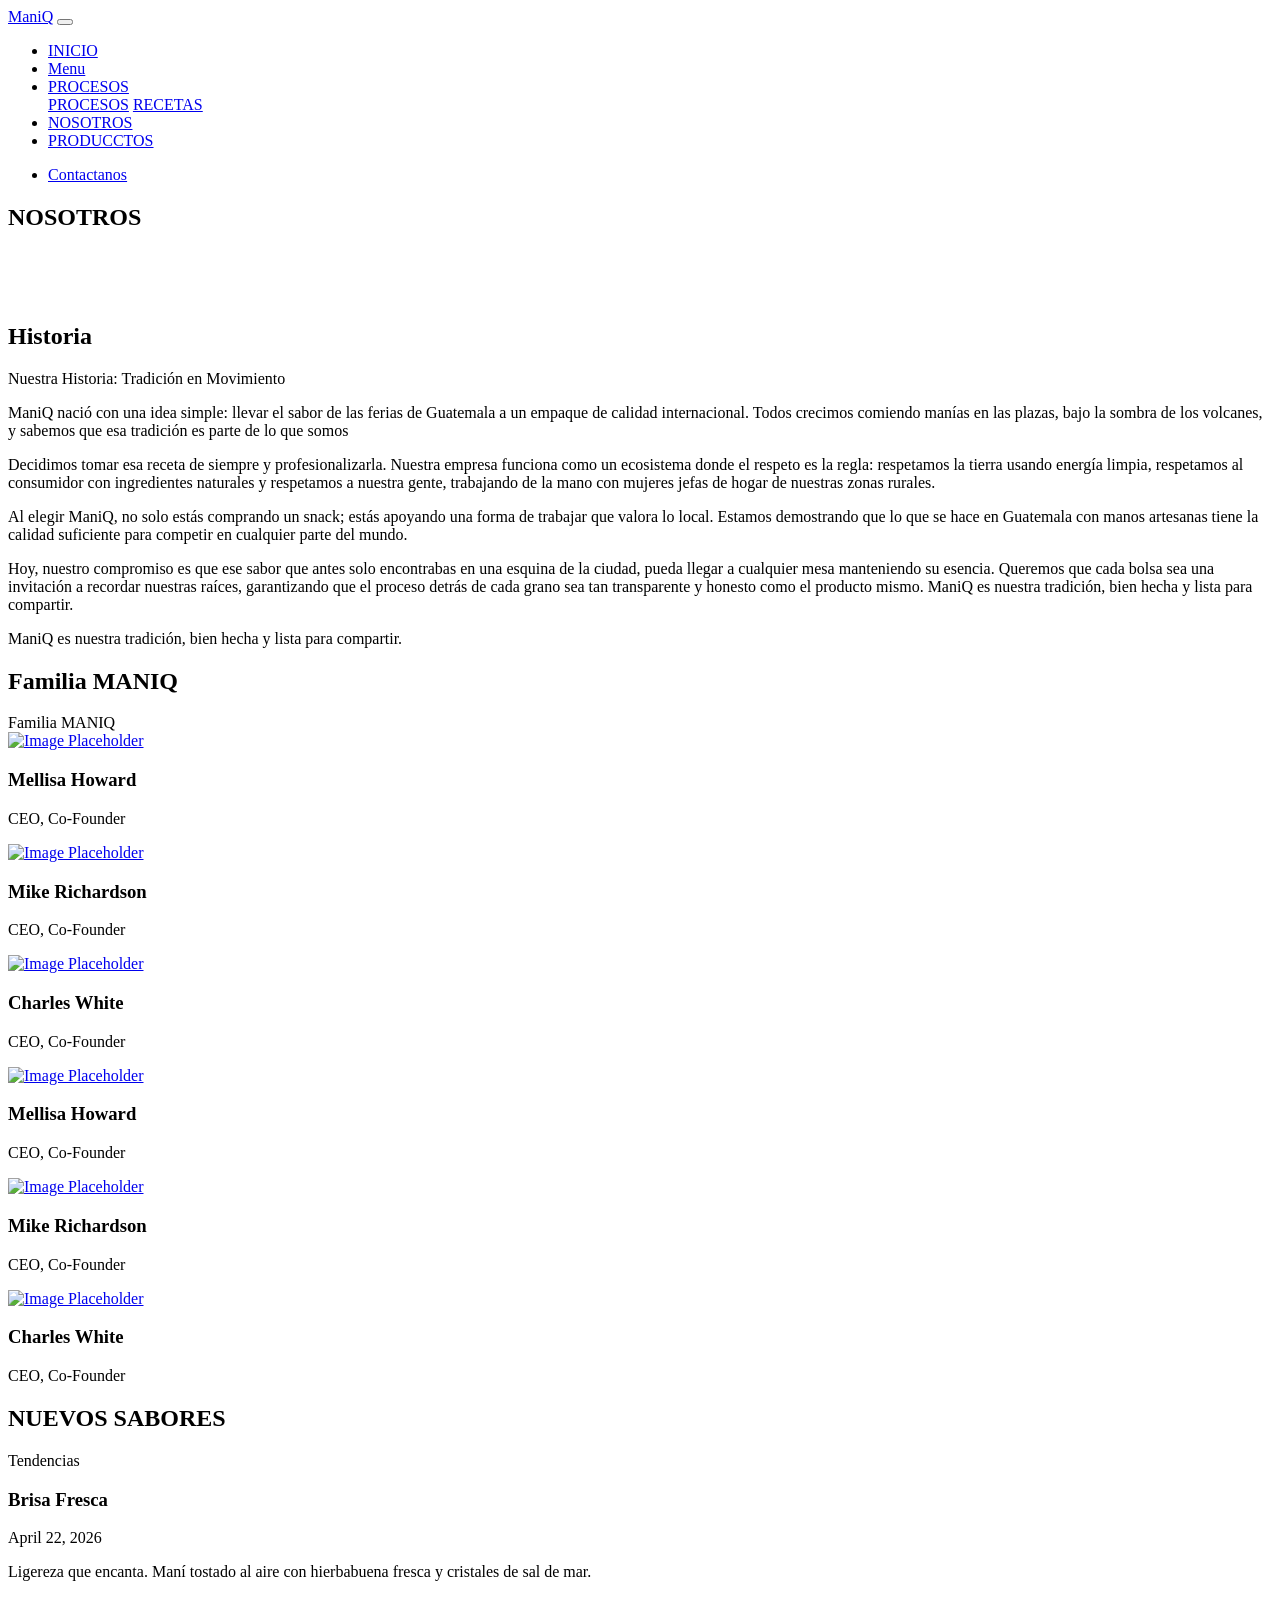
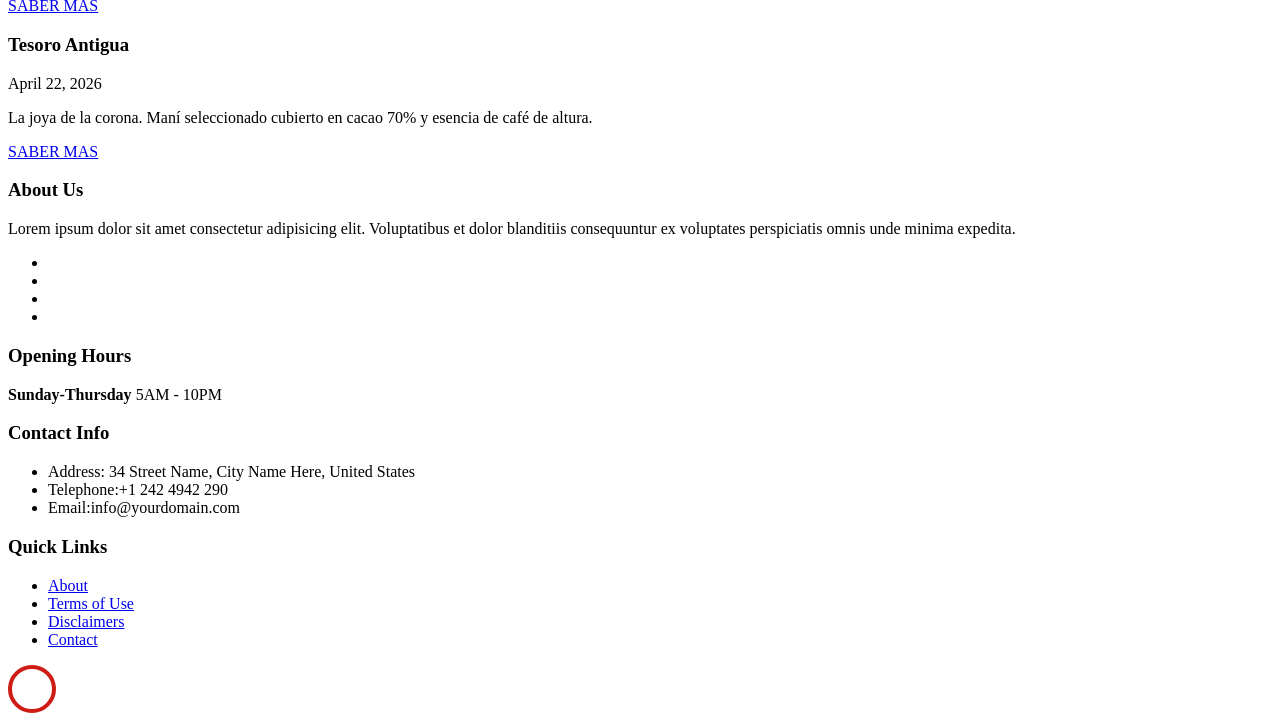
==== about.html @ 5f480c23 "Add files via upload" ====
<!doctype html>
<html lang="en">
  <head>
    <title>MANIQ</title>
    <meta charset="utf-8">
    <meta name="viewport" content="width=device-width, initial-scale=1, shrink-to-fit=no">

    <link href="https://fonts.googleapis.com/css?family=Open+Sans:300,400,700,800" rel="stylesheet">

    <link rel="stylesheet" href="css/bootstrap.css">
    <link rel="stylesheet" href="css/animate.css">
    <link rel="stylesheet" href="css/owl.carousel.min.css">

    <link rel="stylesheet" href="css/magnific-popup.css">


    <link rel="stylesheet" href="fonts/ionicons/css/ionicons.min.css">
    <link rel="stylesheet" href="fonts/fontawesome/css/font-awesome.min.css">
    <link rel="stylesheet" href="fonts/flaticons/font/flaticon.css">

    <!-- Theme Style -->
    <link rel="stylesheet" href="css/style.css">
  </head>
  <body>
    
    <header role="banner">
      <nav class="navbar navbar-expand-md navbar-dark bg-dark">
        <div class="container">
          <a class="navbar-brand" href="index.html">ManiQ</a>
          <button class="navbar-toggler" type="button" data-toggle="collapse" data-target="#navbarsExample05" aria-controls="navbarsExample05" aria-expanded="false" aria-label="Toggle navigation">
            <span class="navbar-toggler-icon"></span>
          </button>

          <div class="collapse navbar-collapse" id="navbarsExample05">
            <ul class="navbar-nav ml-auto pl-lg-5 pl-0">
              <li class="nav-item">
                <a class="nav-link active" href="index.html">INICIO</a>
              </li>
              <li class="nav-item">
                <a class="nav-link" href="recipes.html">Menu</a>
              </li>
              <li class="nav-item dropdown">
                <a class="nav-link dropdown-toggle" href="services.html" id="dropdown04" data-toggle="dropdown" aria-haspopup="true" aria-expanded="false">PROCESOS</a>
                <div class="dropdown-menu" aria-labelledby="dropdown04">
                  <a class="dropdown-item" href="single.html">PROCESOS</a>
                  <a class="dropdown-item" href="services.html">RECETAS</a>

                </div>
              </li>
              <li class="nav-item">
                <a class="nav-link" href="about.html">NOSOTROS</a>
              </li>
              <li class="nav-item">
                <a class="nav-link" href="news.html">PRODUCCTOS</a>
              </li>
            </ul>

            <ul class="navbar-nav ml-auto">
              <li class="nav-item cta-btn">
                <a class="nav-link" href="contact.html">Contactanos</a>
              </li>
            </ul>
            
          </div>
        </div>
      </nav>
    </header>
    <!-- END header -->
    
    <section class="home-slider-loop-false  inner-page owl-carousel">
      <div class="slider-item" style="background-image: url('img/hero_2.jpg');">
        
        <div class="container">
          <div class="row slider-text align-items-center justify-content-center">
            <div class="col-md-8 text-center col-sm-12 element-animate">
              <h1>NOSOTROS</h1>
              
            </div>
          </div>
        </div>

      </div>

    </section>
    
    <div class="section container">
        <div class="row">
          <div class="col-lg-6">
            <p><img src="img/hero_2.jpg" alt="" class="img-fluid"></p>
            <p class="mb-5"><img src="img/hero_1.jpg" alt="" class="img-fluid"></p>
          </div>
          
          <div class="col-lg-6 pl-2 pl-lg-5">
            <h2 class="mb-5">Historia</h2>

             <p class="mb-5">Nuestra Historia: Tradición en Movimiento</p>

            <p>
              
              ManiQ nació con una idea simple: llevar el sabor de las ferias de Guatemala a un empaque de 
              calidad internacional. Todos crecimos comiendo manías en las plazas, bajo la sombra de los volcanes,
               y sabemos que esa tradición es parte de lo que somos
              
            </p>

            <p>
              
              Decidimos tomar esa receta de siempre y profesionalizarla. Nuestra empresa funciona como un ecosistema donde
               el respeto es la regla: respetamos la tierra usando energía limpia, respetamos al consumidor con ingredientes
                naturales  y respetamos a nuestra gente, trabajando de la mano con mujeres jefas de hogar de nuestras zonas rurales.
              
            </p>

            <p>
              
              Al elegir ManiQ, no solo estás comprando un snack; estás apoyando una forma de trabajar que valora lo local. 
              Estamos demostrando que lo que
               se hace en Guatemala con manos artesanas tiene la calidad suficiente para competir en cualquier parte del mundo.
              
            </p>

            <p>

              Hoy, nuestro compromiso es que ese sabor que antes solo encontrabas en una esquina de la ciudad, 
              pueda llegar a cualquier mesa manteniendo su esencia. Queremos que cada bolsa sea una invitación a
              recordar nuestras raíces, garantizando que el proceso detrás de cada grano sea tan transparente
              y honesto como el producto mismo. ManiQ es nuestra tradición, bien hecha y lista para compartir.

            </p>
            
            <p class="mb-5">ManiQ es nuestra tradición, bien hecha y lista para compartir.</p>

          </div>
        </div>
      </div>

    </section>


    
    

    <section class="section element-animate">

      <div class="clearfix mb-5 pb-5">
        <div class="container-fluid">
          <div class="row">
            <div class="col-md-12 text-center heading-wrap">
              <h2>Familia MANIQ</h2>
              <span class="back-text">Familia MANIQ</span>
            </div>
          </div>
        </div>
      </div>
        <div class="container">
          <div class="row">
            <div class="major-caousel js-carousel-1 owl-carousel">
              <div>
                <div class="media d-block media-custom text-center">
                  <a href="adoption-single.html"><img src="img/person_1.jpg" alt="Image Placeholder" class="img-fluid"></a>
                  <div class="media-body">
                    <h3 class="mt-0 text-black">Mellisa Howard</h3>
                    <p class="lead">CEO, Co-Founder</p>
                  </div>
                </div>
              </div>
              <div>
                <div class="media d-block media-custom text-center">
                  <a href="adoption-single.html"><img src="img/person_2.jpg" alt="Image Placeholder" class="img-fluid"></a>
                  <div class="media-body">
                    <h3 class="mt-0 text-black">Mike Richardson</h3>
                    <p class="lead">CEO, Co-Founder</p>
                  </div>
                </div>
              </div>
              <div>
                <div class="media d-block media-custom text-center">
                  <a href="adoption-single.html"><img src="img/person_3.jpg" alt="Image Placeholder" class="img-fluid"></a>
                  <div class="media-body">
                    <h3 class="mt-0 text-black">Charles White</h3>
                    <p class="lead">CEO, Co-Founder</p>
                  </div>
                </div>
              </div>

               <div>
              <div class="media d-block media-custom text-center">
                <a href="adoption-single.html"><img src="img/person_1.jpg" alt="Image Placeholder" class="img-fluid"></a>
                <div class="media-body">
                  <h3 class="mt-0 text-black">Mellisa Howard</h3>
                  <p class="lead">CEO, Co-Founder</p>
                </div>
              </div>
            </div>
            <div>
              <div class="media d-block media-custom text-center">
                <a href="adoption-single.html"><img src="img/person_2.jpg" alt="Image Placeholder" class="img-fluid"></a>
                <div class="media-body">
                  <h3 class="mt-0 text-black">Mike Richardson</h3>
                  <p class="lead">CEO, Co-Founder</p>
                </div>
              </div>
            </div>
            <div>
              <div class="media d-block media-custom text-center">
                <a href="adoption-single.html"><img src="img/person_3.jpg" alt="Image Placeholder" class="img-fluid"></a>
                <div class="media-body">
                  <h3 class="mt-0 text-black">Charles White</h3>
                  <p class="lead">CEO, Co-Founder</p>
                </div>
              </div>
            </div>
            
              
          </div>
          <!-- END slider -->
          </div>
        </div>
      
    </section> <!-- .section -->


 <section class="section element-animate">
      <div class="clearfix mb-5 pb-5">
        <div class="container-fluid">
          <div class="row">
            <div class="col-md-12 text-center heading-wrap">
              <h2>NUEVOS SABORES</h2>
              <span class="back-text">Tendencias</span>
            </div>
          </div>
        </div>
      </div>

      <div class="container">
        <div class="row">
          <div class="col-md-6">
            <div class="blog d-block d-lg-flex">
              <div class="bg-image" style="background-image: url('img/dishes_1.jpg');"></div>
              <div class="text">
                <h3>Brisa Fresca</h3>
                <p class="sched-time">
                  <span><span class="fa fa-calendar"></span> April 22, 2026</span> <br>
                </p>
                <p>Ligereza que encanta. Maní tostado al aire con hierbabuena fresca y cristales de sal de mar.</p>
                
                <p><a href="#" class="btn btn-primary btn-sm">SABER MAS</a></p>
                
              </div>
              
            </div>
          </div>
          <div class="col-md-6">
            <div class="blog d-block d-lg-flex">
              <div class="bg-image" style="background-image: url('img/dishes_2.jpg');"></div>
              <div class="text">
                <h3>Tesoro Antigua</h3>
                <p class="sched-time">
                  <span><span class="fa fa-calendar"></span> April 22, 2026</span> <br>
                </p>
                <p>La joya de la corona. Maní seleccionado cubierto en cacao 70% y esencia de café de altura.</p>
                
                <p><a href="#" class="btn btn-primary btn-sm">SABER MAS</a></p>
                
              </div>
              
            </div>
          </div>
        </div>
      </div>

    </section> <!-- .section -->

    
    


    <footer class="site-footer" role="contentinfo">
      <div class="container">
        <div class="row mb-5">
          <div class="col-md-4 mb-5">
            <h3>About Us</h3>
            <p class="mb-5">Lorem ipsum dolor sit amet consectetur adipisicing elit. Voluptatibus et dolor blanditiis consequuntur ex voluptates perspiciatis omnis unde minima expedita.</p>
            <ul class="list-unstyled footer-link d-flex footer-social">
              <li><a href="#" class="p-2"><span class="fa fa-twitter"></span></a></li>
              <li><a href="#" class="p-2"><span class="fa fa-facebook"></span></a></li>
              <li><a href="#" class="p-2"><span class="fa fa-linkedin"></span></a></li>
              <li><a href="#" class="p-2"><span class="fa fa-instagram"></span></a></li>
            </ul>

          </div>
          <div class="col-md-5 mb-5">
            <div class="mb-5">
              <h3>Opening Hours</h3>
              <p><strong class="d-block">Sunday-Thursday</strong> 5AM - 10PM</p>
            </div>
            <div>
              <h3>Contact Info</h3>
              <ul class="list-unstyled footer-link">
                <li class="d-block">
                  <span class="d-block">Address:</span>
                  <span class="text-white">34 Street Name, City Name Here, United States</span></li>
                <li class="d-block"><span class="d-block">Telephone:</span><span class="text-white">+1 242 4942 290</span></li>
                <li class="d-block"><span class="d-block">Email:</span><span class="text-white">info@yourdomain.com</span></li>
              </ul>
            </div>
          </div>
          <div class="col-md-3 mb-5">
            <h3>Quick Links</h3>
            <ul class="list-unstyled footer-link">
              <li><a href="#">About</a></li>
              <li><a href="#">Terms of Use</a></li>
              <li><a href="#">Disclaimers</a></li>
              <li><a href="#">Contact</a></li>
            </ul>
          </div>
          <div class="col-md-3">
          
          </div>
        </div>
        
      </div>
    </footer>
    <!-- END footer -->

    <!-- loader -->
    <div id="loader" class="show fullscreen"><svg class="circular" width="48px" height="48px"><circle class="path-bg" cx="24" cy="24" r="22" fill="none" stroke-width="4" stroke="#eeeeee"/><circle class="path" cx="24" cy="24" r="22" fill="none" stroke-width="4" stroke-miterlimit="10" stroke="#cf1d16"/></svg></div>

    <script src="js/jquery-3.2.1.min.js"></script>
    <script src="js/popper.min.js"></script>
    <script src="js/bootstrap.min.js"></script>
    <script src="js/owl.carousel.min.js"></script>
    <script src="js/jquery.waypoints.min.js"></script>

    <script src="js/jquery.magnific-popup.min.js"></script>
    <script src="js/magnific-popup-options.js"></script>
    

    <script src="js/main.js"></script>
  </body>
</html>
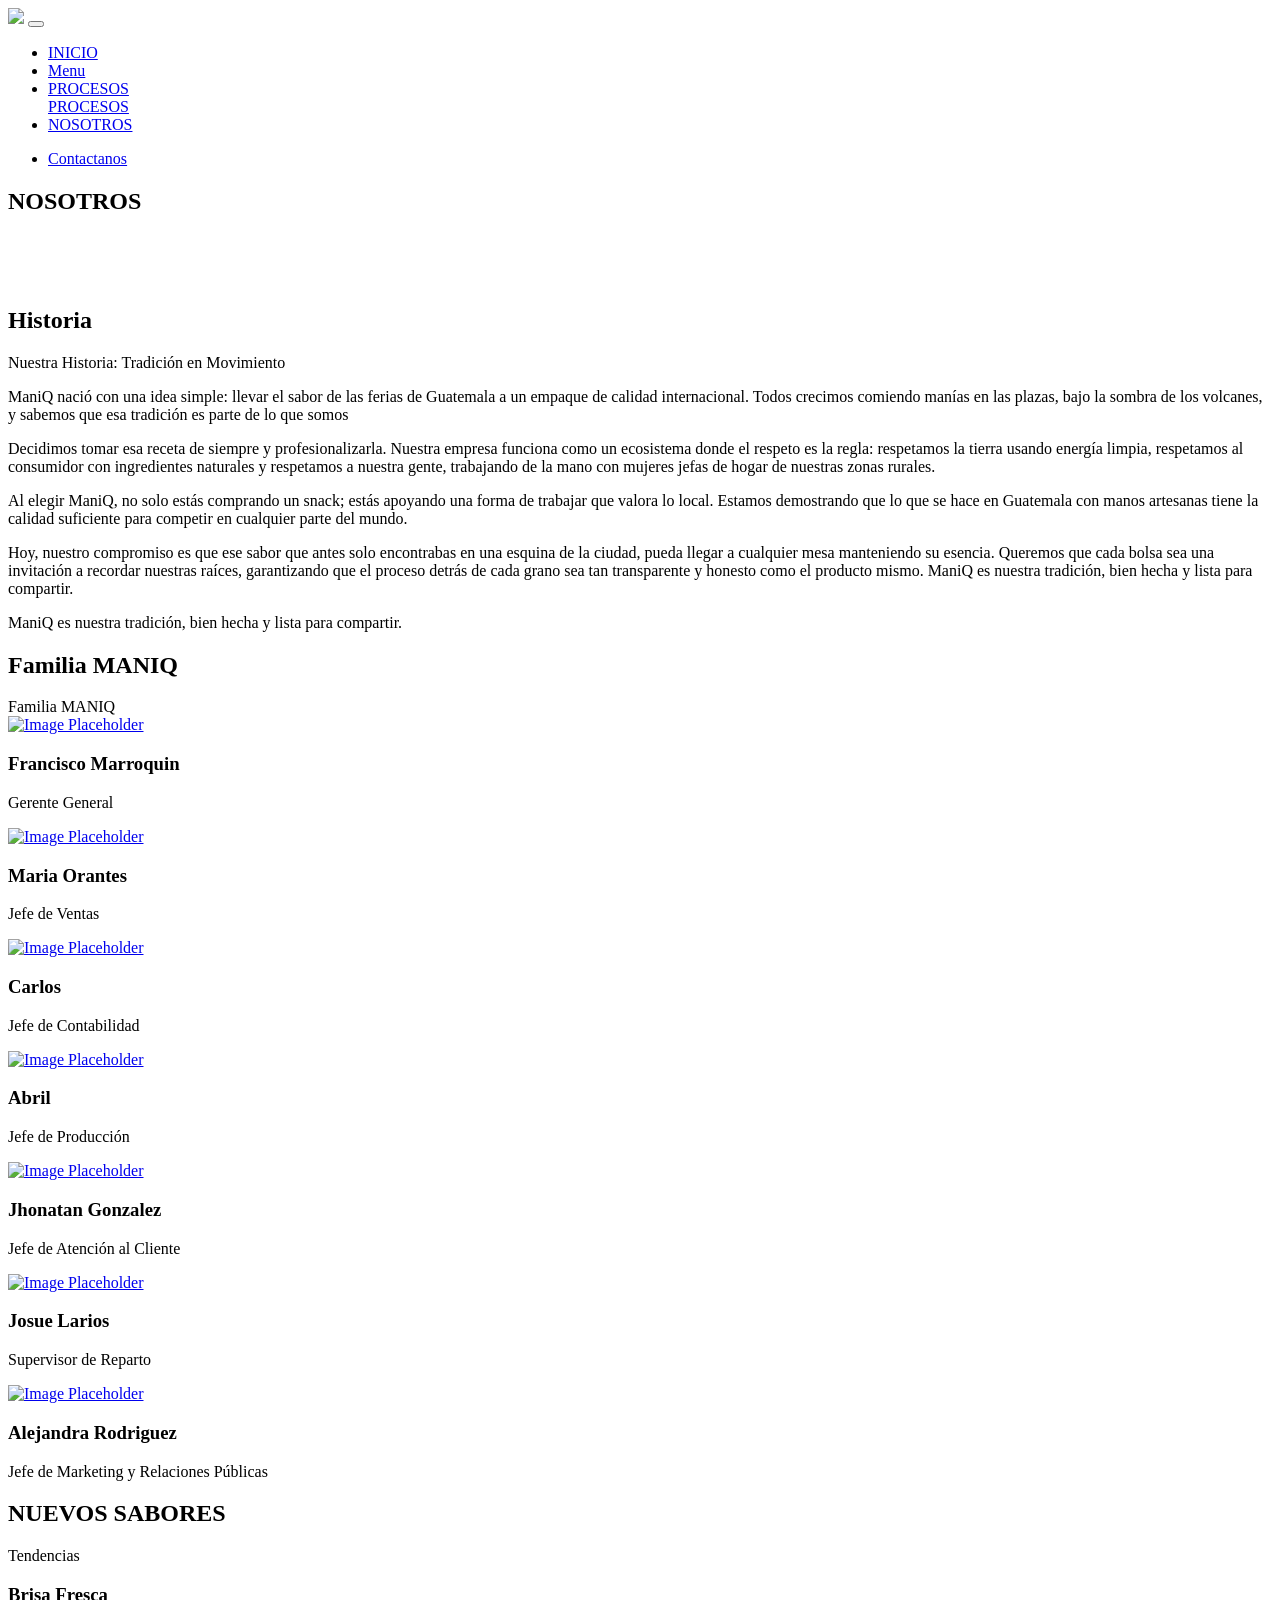
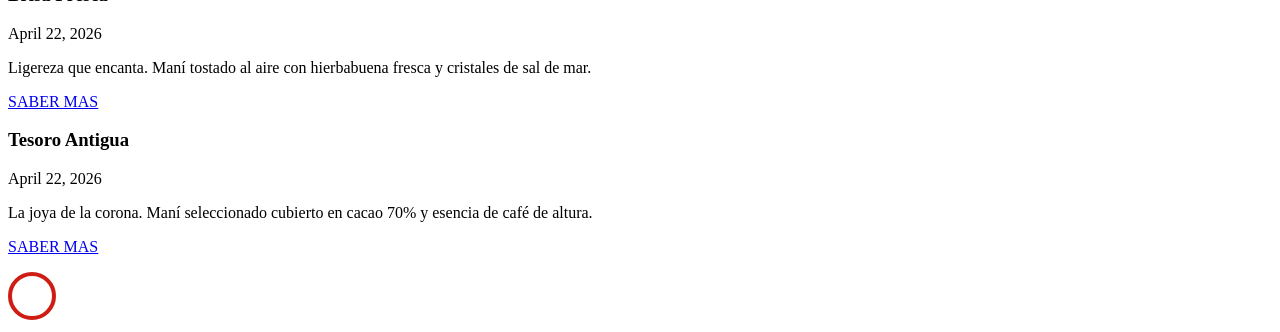
==== commit d4e8e65c: "Add files via upload" ====
--- a/about.html
+++ b/about.html
@@ -26,7 +26,7 @@
     <header role="banner">
       <nav class="navbar navbar-expand-md navbar-dark bg-dark">
         <div class="container">
-          <a class="navbar-brand" href="index.html">ManiQ</a>
+          <a class="navbar-brand" href="index.html"><img src="img/mani11.png" width="80" class="mb-4"></a>
           <button class="navbar-toggler" type="button" data-toggle="collapse" data-target="#navbarsExample05" aria-controls="navbarsExample05" aria-expanded="false" aria-label="Toggle navigation">
             <span class="navbar-toggler-icon"></span>
           </button>
@@ -43,17 +43,13 @@
                 <a class="nav-link dropdown-toggle" href="services.html" id="dropdown04" data-toggle="dropdown" aria-haspopup="true" aria-expanded="false">PROCESOS</a>
                 <div class="dropdown-menu" aria-labelledby="dropdown04">
                   <a class="dropdown-item" href="single.html">PROCESOS</a>
-                  <a class="dropdown-item" href="services.html">RECETAS</a>
 
                 </div>
               </li>
               <li class="nav-item">
                 <a class="nav-link" href="about.html">NOSOTROS</a>
               </li>
-              <li class="nav-item">
-                <a class="nav-link" href="news.html">PRODUCCTOS</a>
-              </li>
-            </ul>
+   </ul>
 
             <ul class="navbar-nav ml-auto">
               <li class="nav-item cta-btn">
@@ -159,8 +155,8 @@
                 <div class="media d-block media-custom text-center">
                   <a href="adoption-single.html"><img src="img/person_1.jpg" alt="Image Placeholder" class="img-fluid"></a>
                   <div class="media-body">
-                    <h3 class="mt-0 text-black">Mellisa Howard</h3>
-                    <p class="lead">CEO, Co-Founder</p>
+                    <h3 class="mt-0 text-black">Francisco Marroquin</h3>
+                    <p class="lead">Gerente General</p>
                   </div>
                 </div>
               </div>
@@ -168,8 +164,8 @@
                 <div class="media d-block media-custom text-center">
                   <a href="adoption-single.html"><img src="img/person_2.jpg" alt="Image Placeholder" class="img-fluid"></a>
                   <div class="media-body">
-                    <h3 class="mt-0 text-black">Mike Richardson</h3>
-                    <p class="lead">CEO, Co-Founder</p>
+                    <h3 class="mt-0 text-black">Maria Orantes</h3>
+                    <p class="lead">Jefe de Ventas</p>
                   </div>
                 </div>
               </div>
@@ -177,36 +173,45 @@
                 <div class="media d-block media-custom text-center">
                   <a href="adoption-single.html"><img src="img/person_3.jpg" alt="Image Placeholder" class="img-fluid"></a>
                   <div class="media-body">
-                    <h3 class="mt-0 text-black">Charles White</h3>
-                    <p class="lead">CEO, Co-Founder</p>
+                    <h3 class="mt-0 text-black">Carlos</h3>
+                    <p class="lead">Jefe de Contabilidad</p>
                   </div>
                 </div>
               </div>
 
                <div>
               <div class="media d-block media-custom text-center">
-                <a href="adoption-single.html"><img src="img/person_1.jpg" alt="Image Placeholder" class="img-fluid"></a>
+                <a href="adoption-single.html"><img src="img/person_4.jpeg" alt="Image Placeholder" class="img-fluid"></a>
                 <div class="media-body">
-                  <h3 class="mt-0 text-black">Mellisa Howard</h3>
-                  <p class="lead">CEO, Co-Founder</p>
+                  <h3 class="mt-0 text-black">Abril</h3>
+                  <p class="lead">Jefe de Producción</p>
                 </div>
               </div>
             </div>
             <div>
               <div class="media d-block media-custom text-center">
-                <a href="adoption-single.html"><img src="img/person_2.jpg" alt="Image Placeholder" class="img-fluid"></a>
+                <a href="adoption-single.html"><img src="img/person_5.jpg" alt="Image Placeholder" class="img-fluid"></a>
                 <div class="media-body">
-                  <h3 class="mt-0 text-black">Mike Richardson</h3>
-                  <p class="lead">CEO, Co-Founder</p>
+                  <h3 class="mt-0 text-black">Jhonatan Gonzalez</h3>
+                  <p class="lead">Jefe de Atención al Cliente</p>
                 </div>
               </div>
             </div>
             <div>
               <div class="media d-block media-custom text-center">
-                <a href="adoption-single.html"><img src="img/person_3.jpg" alt="Image Placeholder" class="img-fluid"></a>
+                <a href="adoption-single.html"><img src="img/person_6.jpg" alt="Image Placeholder" class="img-fluid"></a>
                 <div class="media-body">
-                  <h3 class="mt-0 text-black">Charles White</h3>
-                  <p class="lead">CEO, Co-Founder</p>
+                  <h3 class="mt-0 text-black">Josue Larios</h3>
+                  <p class="lead">Supervisor de Reparto</p>
+                </div>
+              </div>
+            </div>
+            <div>
+              <div class="media d-block media-custom text-center">
+                <a href="adoption-single.html"><img src="img/person_7.jpg" alt="Image Placeholder" class="img-fluid"></a>
+                <div class="media-body">
+                  <h3 class="mt-0 text-black">Alejandra Rodriguez</h3>
+                  <p class="lead">Jefe de Marketing y Relaciones Públicas</p>
                 </div>
               </div>
             </div>
@@ -244,7 +249,7 @@
                 </p>
                 <p>Ligereza que encanta. Maní tostado al aire con hierbabuena fresca y cristales de sal de mar.</p>
                 
-                <p><a href="#" class="btn btn-primary btn-sm">SABER MAS</a></p>
+                <p><a href="recipes.html" class="btn btn-primary btn-sm">SABER MAS</a></p>
                 
               </div>
               
@@ -260,7 +265,7 @@
                 </p>
                 <p>La joya de la corona. Maní seleccionado cubierto en cacao 70% y esencia de café de altura.</p>
                 
-                <p><a href="#" class="btn btn-primary btn-sm">SABER MAS</a></p>
+                <p><a href="recipes.html" class="btn btn-primary btn-sm">SABER MAS</a></p>
                 
               </div>
               
@@ -275,52 +280,7 @@
     
 
 
-    <footer class="site-footer" role="contentinfo">
-      <div class="container">
-        <div class="row mb-5">
-          <div class="col-md-4 mb-5">
-            <h3>About Us</h3>
-            <p class="mb-5">Lorem ipsum dolor sit amet consectetur adipisicing elit. Voluptatibus et dolor blanditiis consequuntur ex voluptates perspiciatis omnis unde minima expedita.</p>
-            <ul class="list-unstyled footer-link d-flex footer-social">
-              <li><a href="#" class="p-2"><span class="fa fa-twitter"></span></a></li>
-              <li><a href="#" class="p-2"><span class="fa fa-facebook"></span></a></li>
-              <li><a href="#" class="p-2"><span class="fa fa-linkedin"></span></a></li>
-              <li><a href="#" class="p-2"><span class="fa fa-instagram"></span></a></li>
-            </ul>
-
-          </div>
-          <div class="col-md-5 mb-5">
-            <div class="mb-5">
-              <h3>Opening Hours</h3>
-              <p><strong class="d-block">Sunday-Thursday</strong> 5AM - 10PM</p>
-            </div>
-            <div>
-              <h3>Contact Info</h3>
-              <ul class="list-unstyled footer-link">
-                <li class="d-block">
-                  <span class="d-block">Address:</span>
-                  <span class="text-white">34 Street Name, City Name Here, United States</span></li>
-                <li class="d-block"><span class="d-block">Telephone:</span><span class="text-white">+1 242 4942 290</span></li>
-                <li class="d-block"><span class="d-block">Email:</span><span class="text-white">info@yourdomain.com</span></li>
-              </ul>
-            </div>
-          </div>
-          <div class="col-md-3 mb-5">
-            <h3>Quick Links</h3>
-            <ul class="list-unstyled footer-link">
-              <li><a href="#">About</a></li>
-              <li><a href="#">Terms of Use</a></li>
-              <li><a href="#">Disclaimers</a></li>
-              <li><a href="#">Contact</a></li>
-            </ul>
-          </div>
-          <div class="col-md-3">
-          
-          </div>
-        </div>
-        
-      </div>
-    </footer>
+   
     <!-- END footer -->
 
     <!-- loader -->
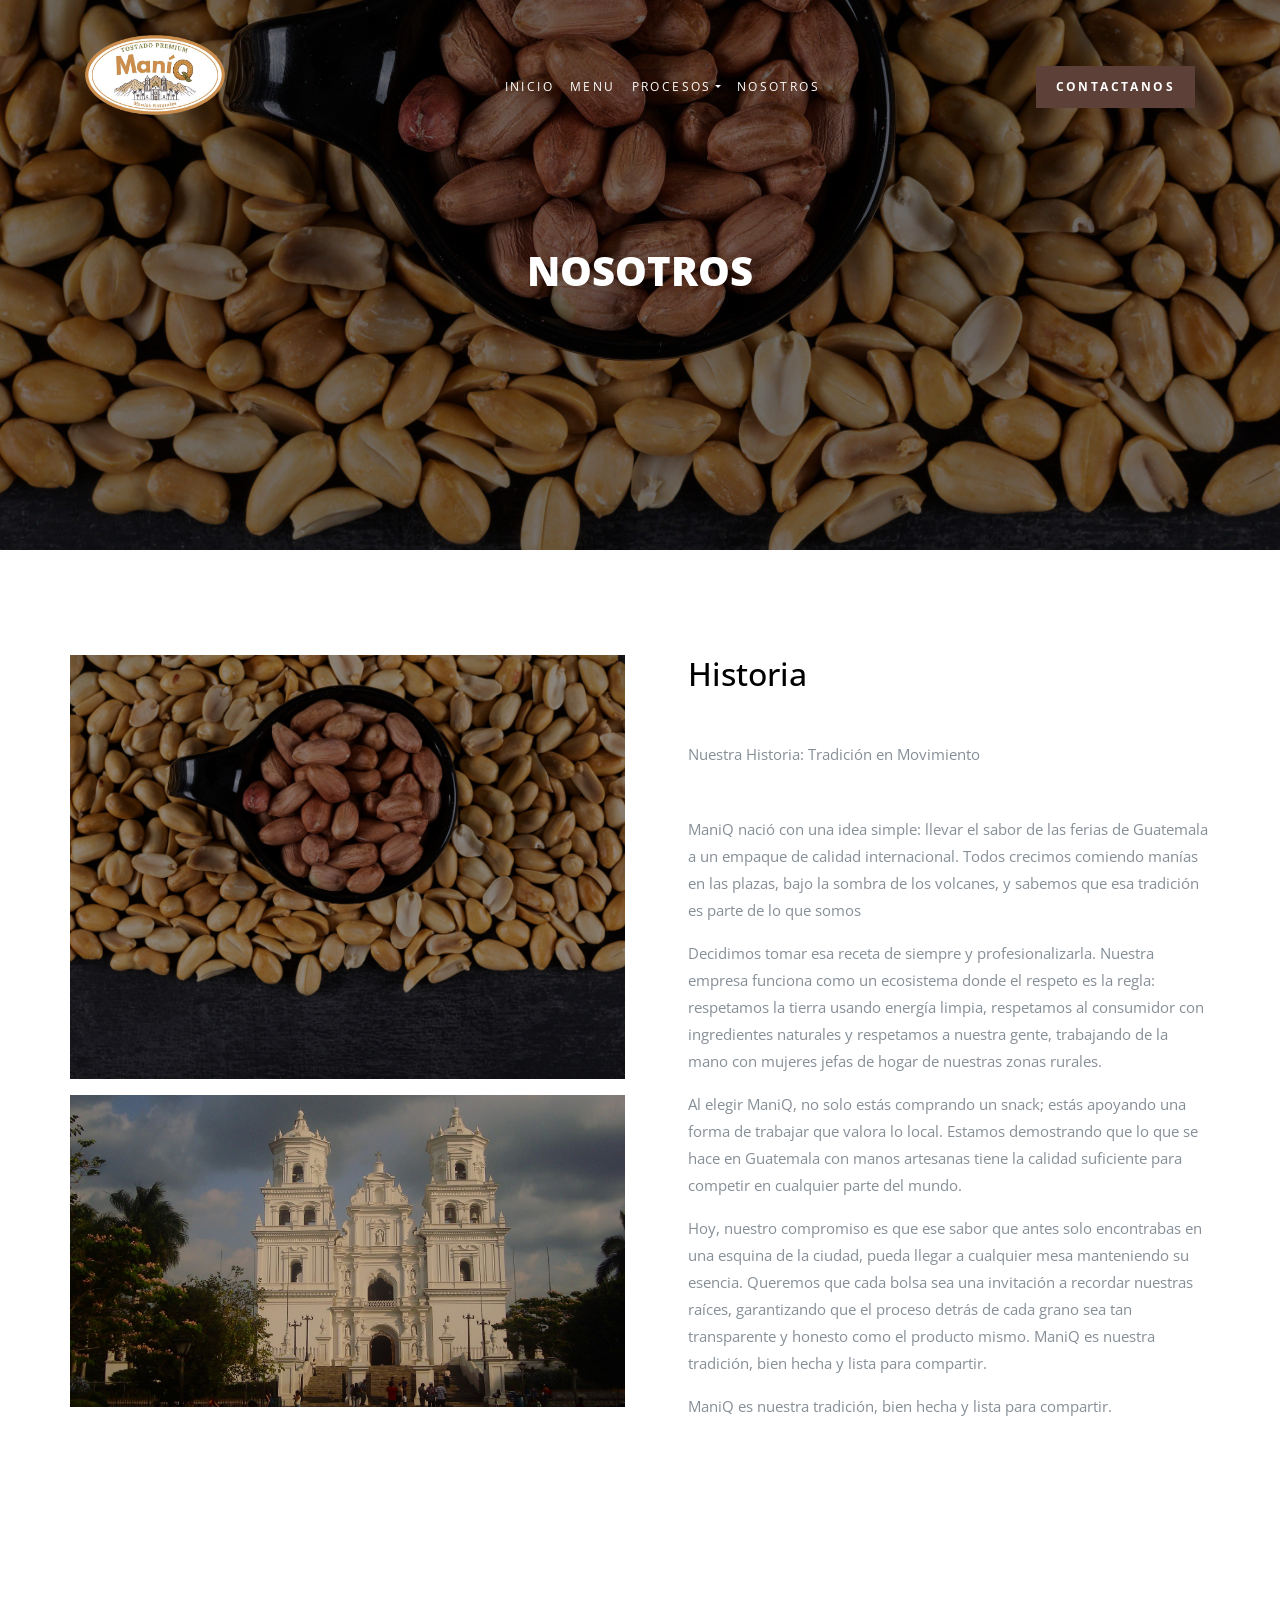
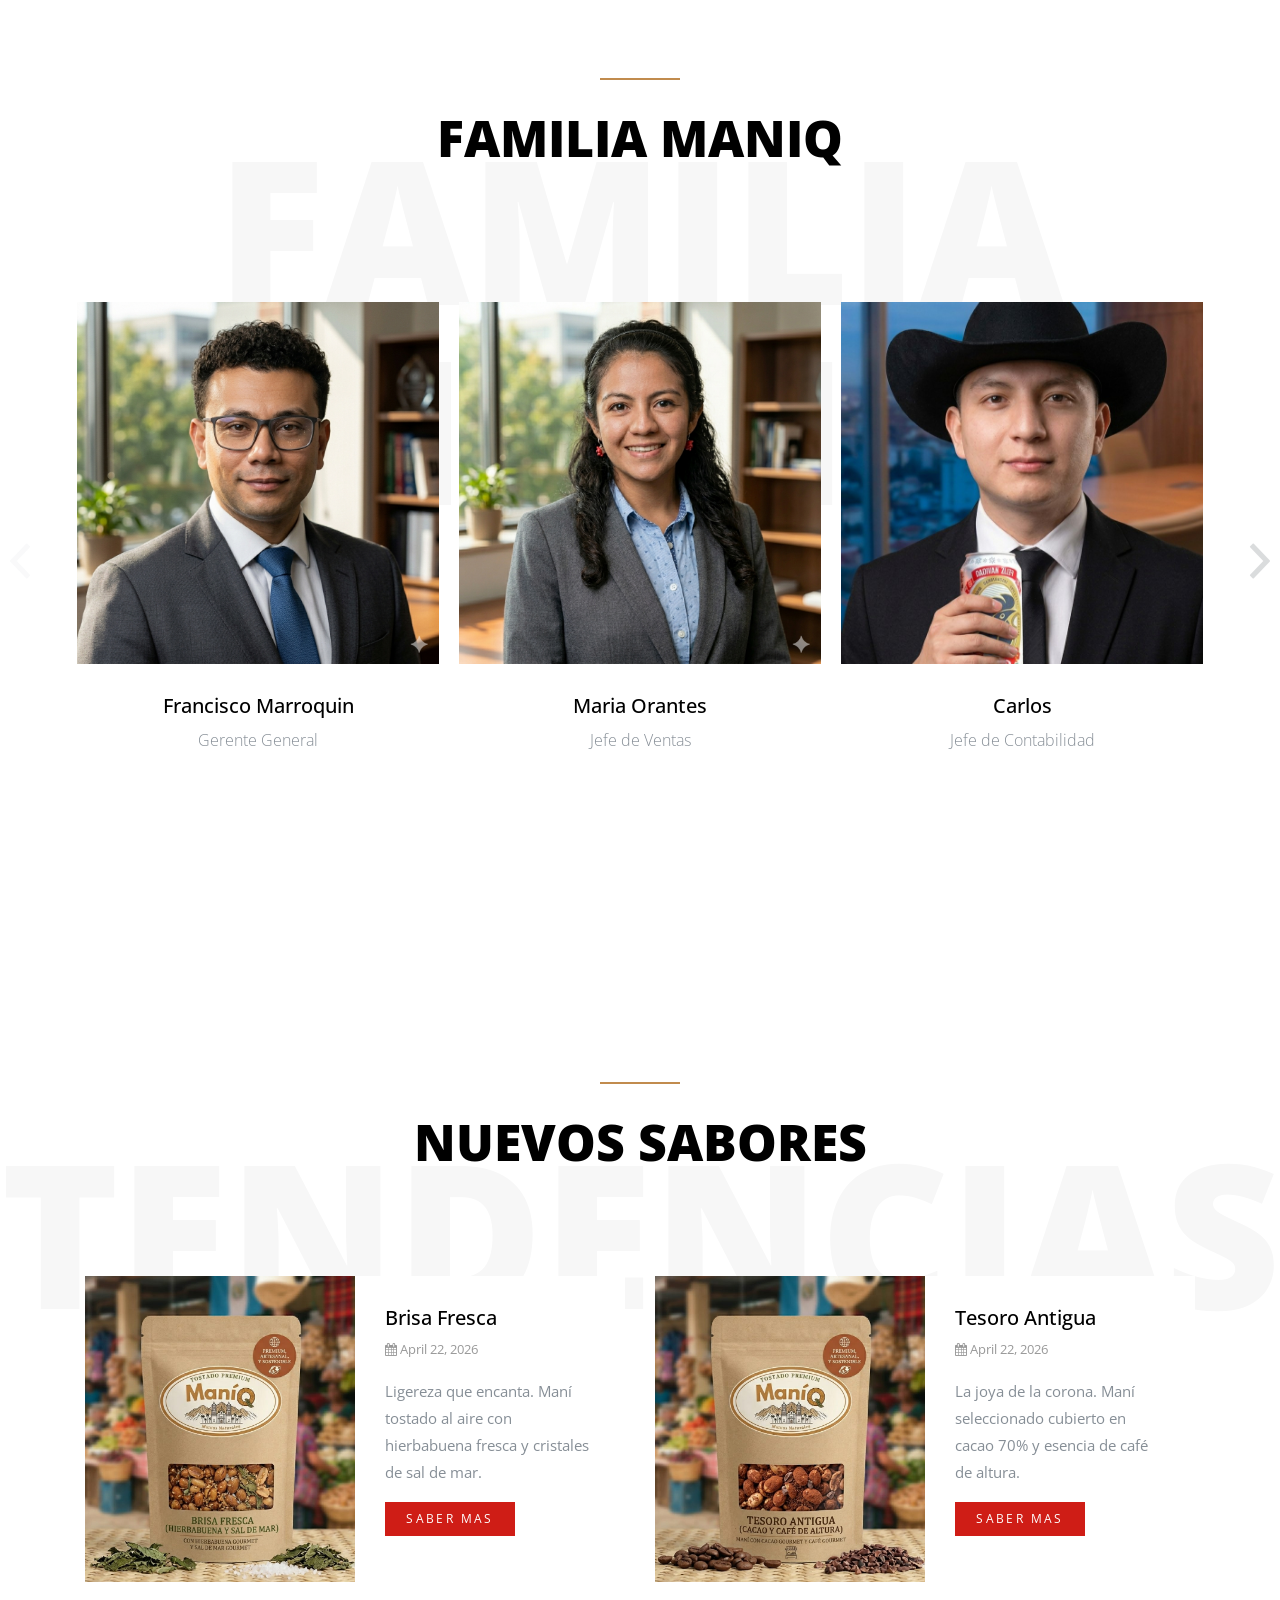
==== commit 6d680d61: "Update about.html" ====
--- a/about.html
+++ b/about.html
@@ -26,7 +26,7 @@
     <header role="banner">
       <nav class="navbar navbar-expand-md navbar-dark bg-dark">
         <div class="container">
-          <a class="navbar-brand" href="index.html"><img src="img/mani11.png" width="80" class="mb-4"></a>
+              <a class="navbar-brand" href="index.html"><img src="img/mani11.PNG" width="140" height="80" class="mb-4"></a>
           <button class="navbar-toggler" type="button" data-toggle="collapse" data-target="#navbarsExample05" aria-controls="navbarsExample05" aria-expanded="false" aria-label="Toggle navigation">
             <span class="navbar-toggler-icon"></span>
           </button>
@@ -298,4 +298,4 @@
 
     <script src="js/main.js"></script>
   </body>
-</html>+</html>
--- a/fonts/flaticons/font/flaticon.css
+++ b/fonts/flaticons/font/flaticon.css
@@ -0,0 +1,39 @@
+	/*
+  	Flaticon icon font: Flaticon
+  	Creation date: 01/05/2019 14:32
+  	*/
+
+@font-face {
+  font-family: "Flaticon";
+  src: url("./Flaticon.eot");
+  src: url("./Flaticon.eot?#iefix") format("embedded-opentype"),
+       url("./Flaticon.woff2") format("woff2"),
+       url("./Flaticon.woff") format("woff"),
+       url("./Flaticon.ttf") format("truetype"),
+       url("./Flaticon.svg#Flaticon") format("svg");
+  font-weight: normal;
+  font-style: normal;
+}
+
+@media screen and (-webkit-min-device-pixel-ratio:0) {
+  @font-face {
+    font-family: "Flaticon";
+    src: url("./Flaticon.svg#Flaticon") format("svg");
+  }
+}
+
+[class^="flaticon-"]:before, [class*=" flaticon-"]:before,
+[class^="flaticon-"]:after, [class*=" flaticon-"]:after {   
+  font-family: Flaticon;
+        font-style: normal;
+/* Better Font Rendering =========== */
+  -webkit-font-smoothing: antialiased;
+  -moz-osx-font-smoothing: grayscale;
+}
+
+.flaticon-cheers:before { content: "\f100"; }
+.flaticon-fish:before { content: "\f101"; }
+.flaticon-coffee-cup:before { content: "\f102"; }
+.flaticon-salad:before { content: "\f103"; }
+.flaticon-fruit:before { content: "\f104"; }
+.flaticon-breakfast:before { content: "\f105"; }
--- a/css/style.css
+++ b/css/style.css
@@ -0,0 +1,1364 @@
+html {
+  overflow-x: hidden;
+}
+
+body {
+  background: #fff;
+  font-family: "Open Sans", Arial, sans-serif;
+  font-weight: 400;
+  font-size: 15px;
+  line-height: 1.8;
+  color: #868e96;
+}
+
+a {
+  -webkit-transition: .3s all ease;
+  -o-transition: .3s all ease;
+  transition: .3s all ease;
+  text-decoration: none;
+}
+
+a:hover {
+  text-decoration: none;
+}
+
+h1, h2, h3, h4, h5 {
+  color: #000;
+}
+
+.btn, .form-control {
+  outline: none;
+  -webkit-box-shadow: none !important;
+  box-shadow: none !important;
+  border-radius: 0px !important;
+}
+
+.btn:focus, .btn:active, .form-control:focus, .form-control:active {
+  outline: none;
+}
+
+.form-control {
+  -webkit-box-shadow: none !important;
+  box-shadow: none !important;
+  height: 50px;
+  border-width: 2px;
+}
+
+textarea.form-control {
+  height: inherit;
+}
+
+.btn {
+  font-size: 13px;
+  text-transform: uppercase;
+  letter-spacing: .2em;
+}
+
+.btn.btn-primary {
+  color: #fff;
+  border-width: 2px;
+}
+
+.btn.btn-primary:hover, .btn.btn-primary:active, .btn.btn-primary:focus {
+  border-color: #5D4037;
+  background: #5D4037;
+}
+
+.btn.btn-sm {
+  font-size: 12px;
+}
+
+.btn.btn-outline-primary {
+  border-width: 2px;
+  color: #5D4037;
+}
+
+.btn.btn-outline-primary:hover, .btn.btn-outline-primary:focus, .btn.btn-outline-primary:active {
+  color: #fff;
+}
+
+.btn.btn-outline-white {
+  border-width: 2px;
+  border-color: #fff;
+  color: #fff;
+}
+
+.btn.btn-outline-white:hover, .btn.btn-outline-white:focus {
+  background: #fff;
+  color: #000;
+  border-width: 2px;
+}
+
+.btn:hover {
+  text-decoration: none;
+}
+
+/* Header */
+header {
+  position: absolute;
+  top: 0;
+  left: 0;
+  width: 100%;
+  z-index: 5;
+  padding: 0px 0;
+}
+
+@media (min-width: 768px) {
+  header {
+    padding: 30px 0;
+  }
+}
+
+header .navbar-brand {
+  text-transform: uppercase;
+  letter-spacing: .2em;
+  font-weight: 400;
+}
+
+header .navbar-brand.absolute {
+  position: absolute;
+}
+
+@media (max-width: 991px) {
+  header .navbar-brand.absolute {
+    position: relative;
+  }
+}
+
+header .navbar-brand span {
+  color: #C18B4E;
+}
+
+@media (min-width: 768px) {
+  header .navbar-brand span {
+    color: #ced4da;
+  }
+}
+.text-primary {
+    color: #C18B4E !important;
+}
+header .navbar {
+  background: black !important;
+  padding-top: .5rem;
+  padding-bottom: .5rem;
+}
+
+@media (min-width: 768px) {
+  header .navbar {
+    padding-top: 0;
+    padding-bottom: 0;
+    background: none !important;
+    position: relative;
+  }
+}
+
+header .navbar .nav-link {
+  padding: 1.7rem 1rem;
+  outline: none !important;
+  font-size: 12px;
+  text-transform: uppercase;
+  letter-spacing: .2em;
+  color: white !important;
+}
+
+@media (max-width: 1199px) {
+  header .navbar .nav-link {
+    padding: .5rem 0rem;
+  }
+}
+
+header .navbar .nav-link.active {
+  color: #fff;
+}
+
+header .navbar .dropdown-menu {
+  font-size: 14px;
+  border-radius: 4px;
+  border: none;
+  -webkit-box-shadow: 0 2px 30px 0px rgba(0, 0, 0, 0.2);
+  box-shadow: 0 2px 30px 0px rgba(0, 0, 0, 0.2);
+  min-width: 13em;
+  margin-top: -10px;
+}
+
+header .navbar .dropdown-menu:before {
+  bottom: 100%;
+  left: 10%;
+  border: solid transparent;
+  content: " ";
+  height: 0;
+  width: 0;
+  position: absolute;
+  pointer-events: none;
+  border-bottom-color: #fff;
+  border-width: 7px;
+}
+
+@media (max-width: 991px) {
+  header .navbar .dropdown-menu:before {
+    display: none;
+  }
+}
+
+header .navbar .dropdown-menu .dropdown-item:hover {
+  background: #5D4037;
+  color: #fff;
+}
+
+header .navbar .dropdown-menu .dropdown-item.active {
+  background: #5D4037;
+  color: #fff;
+}
+
+header .navbar .dropdown-menu a {
+  padding-top: 7px;
+  padding-bottom: 7px;
+}
+
+header .navbar .cta-btn a {
+  background: #5D4037;
+  color: #fff !important;
+  text-transform: uppercase;
+  padding: 15px 20px !important;
+  line-height: 1;
+  font-weight: bold;
+  -webkit-transition: .3s all ease;
+  -o-transition: .3s all ease;
+  transition: .3s all ease;
+}
+
+header .navbar .cta-btn a:hover {
+  background: #fff;
+  color: #C18B4E !important;
+  -webkit-box-shadow: 2px 0 30px -5px rgba(0, 0, 0, 0.2);
+  box-shadow: 2px 0 30px -5px rgba(0, 0, 0, 0.2);
+}
+
+.half .text, .half .image {
+  width: 50%;
+}
+
+@media (max-width: 991px) {
+  .half .text, .half .image {
+    width: 100%;
+  }
+}
+
+.half .text {
+  padding: 7%;
+}
+
+.half .image {
+  background-size: cover;
+  background-position: center center;
+}
+
+@media (max-width: 991px) {
+  .half .image {
+    height: 350px;
+  }
+}
+
+.section-heading h2 {
+  font-size: 50px;
+}
+
+.section-heading .small-sub-heading {
+  font-size: 14px;
+  color: #C18B4E;
+}
+
+.blog .media h3 {
+  font-size: 20px;
+  margin-bottom: 10px;
+}
+
+.blog .media .post-meta {
+  font-size: 14px;
+  letter-spacing: .2em;
+  text-transform: uppercase;
+}
+
+.blog .media > a {
+  width: 40%;
+}
+
+@media (max-width: 767px) {
+  .blog .media > a {
+    width: 100%;
+    margin-bottom: 30px;
+  }
+}
+
+.item-dishes {
+  position: relative;
+  display: block;
+  overflow: hidden;
+}
+
+.item-dishes img {
+  -webkit-transform: scale(1);
+  -ms-transform: scale(1);
+  transform: scale(1);
+  -webkit-transition: .3s all ease-out;
+  -o-transition: .3s all ease-out;
+  transition: .3s all ease-out;
+  z-index: 1;
+}
+
+.item-dishes:before {
+  position: absolute;
+  content: "";
+  left: 0;
+  right: 0;
+  bottom: 0;
+  top: 0;
+  z-index: 2;
+  background: #000;
+  opacity: .3;
+}
+
+.item-dishes .text {
+  z-index: 3;
+  position: absolute;
+  top: 50%;
+  -webkit-transform: translateY(-50%);
+  -ms-transform: translateY(-50%);
+  transform: translateY(-50%);
+  width: 100%;
+  text-align: center;
+}
+
+.item-dishes .text .dishes-heading {
+  font-size: 30px;
+  font-weight: 700;
+  max-width: 500px;
+  margin: 0 auto;
+  text-transform: uppercase;
+  color: #fff;
+}
+
+.item-dishes .text .dishes-price {
+  font-weight: 700;
+  font-size: 20px;
+  color: #fff;
+  display: inline-block;
+  background: #886033;
+  width: 100px;
+  height: 100px;
+  line-height: 100px;
+  border-radius: 50%;
+  -webkit-transition: .3s all ease;
+  -o-transition: .3s all ease;
+  transition: .3s all ease;
+  border: 2px solid transparent;
+}
+
+.item-dishes:hover img {
+  -webkit-transform: scale(1.1);
+  -ms-transform: scale(1.1);
+  transform: scale(1.1);
+}
+
+.item-dishes:hover .dishes-price {
+  background: transparent;
+  border: 2px solid #fff;
+}
+
+.heading-wrap {
+  position: relative;
+}
+
+.heading-wrap h2 {
+  font-size: 50px;
+  position: relative;
+  padding-top: 30px;
+  z-index: 2;
+  text-transform: uppercase;
+  font-weight: 800;
+}
+
+.heading-wrap h2:before {
+  width: 80px;
+  height: 2px;
+  background: #C18B4E;
+  content: "";
+  position: absolute;
+  top: 0;
+  left: 50%;
+  -webkit-transform: translateX(-50%);
+  -ms-transform: translateX(-50%);
+  transform: translateX(-50%);
+}
+
+.heading-wrap .back-text, .heading-wrap .back-text-dark {
+  z-index: 0;
+  line-height: 1;
+  top: .5em;
+  left: 50%;
+  margin-top: -50px;
+  -webkit-transform: translateX(-50%);
+  -ms-transform: translateX(-50%);
+  transform: translateX(-50%);
+  font-weight: 800;
+  font-size: 200px;
+  position: absolute;
+  width: 100%;
+  color: #f7f7f7;
+  text-transform: uppercase;
+}
+
+.heading-wrap .back-text-dark {
+  color: #e3e3e3 !important;
+}
+
+.lead {
+  font-size: 16px;
+}
+
+.testimonial p {
+  font-size: 20px;
+  color: #000;
+}
+
+.testimonial .author img {
+  width: 80px;
+  height: 80px;
+  border-radius: 50%;
+}
+
+.testimonial .author .author-info {
+  margin-top: 20px;
+}
+
+.testimonial .author h4 {
+  font-size: 18px;
+  margin-bottom: 0;
+}
+
+.testimonial .author p {
+  color: #cccccc;
+  font-size: 14px;
+}
+
+.sched, .blog {
+  display: block;
+  background-color: #fff;
+}
+
+.sched .text, .sched .bg-image, .blog .text, .blog .bg-image {
+  width: 100%;
+}
+
+@media (min-width: 992px) {
+  .sched .text, .sched .bg-image, .blog .text, .blog .bg-image {
+    width: 50%;
+  }
+}
+
+.sched h3, .blog h3 {
+  font-size: 20px;
+}
+
+.sched .text, .blog .text {
+  padding: 30px;
+}
+
+.sched .sched-time, .blog .sched-time {
+  font-size: 13px;
+  color: #999999;
+}
+
+.sched .bg-image, .blog .bg-image {
+  background-size: cover;
+  background-position: center center;
+}
+
+@media (max-width: 991px) {
+  .sched .bg-image, .blog .bg-image {
+    height: 200px;
+  }
+}
+
+.custom-icon {
+  font-size: 70px;
+  color: #C18B4E;
+}
+
+/* Owl Carousel */
+.owl-carousel .owl-item {
+  opacity: .4;
+}
+
+.owl-carousel .owl-item.active {
+  opacity: 1;
+}
+
+.owl-carousel .owl-nav {
+  position: absolute;
+  top: 50%;
+  width: 100%;
+}
+
+.owl-carousel .owl-nav .owl-prev,
+.owl-carousel .owl-nav .owl-next {
+  position: absolute;
+  -webkit-transform: translateY(-50%);
+  -ms-transform: translateY(-50%);
+  transform: translateY(-50%);
+  margin-top: -10px;
+  opacity: .2;
+  -webkit-transition: .3s all ease;
+  -o-transition: .3s all ease;
+  transition: .3s all ease;
+}
+
+.owl-carousel .owl-nav .owl-prev:hover, .owl-carousel .owl-nav .owl-prev:focus, .owl-carousel .owl-nav .owl-prev:active,
+.owl-carousel .owl-nav .owl-next:hover,
+.owl-carousel .owl-nav .owl-next:focus,
+.owl-carousel .owl-nav .owl-next:active {
+  outline: none;
+  opacity: 1;
+}
+
+.owl-carousel .owl-nav .owl-prev span:before,
+.owl-carousel .owl-nav .owl-next span:before {
+  font-size: 40px;
+}
+
+.owl-carousel .owl-nav .owl-prev {
+  left: 30px !important;
+}
+
+.owl-carousel .owl-nav .owl-next {
+  right: 30px !important;
+}
+
+.owl-carousel .owl-dots {
+  text-align: center;
+}
+
+.owl-carousel .owl-dots .owl-dot {
+  width: 10px;
+  height: 10px;
+  margin: 5px;
+  border-radius: 50%;
+  background: none;
+  background: #fff;
+  opacity: .5;
+}
+
+.owl-carousel .owl-dots .owl-dot.active {
+  opacity: 1;
+}
+
+.owl-carousel.centernonloop .owl-dots {
+  margin-top: 50px;
+}
+
+.owl-carousel.centernonloop .owl-dots.disabled {
+  display: block !important;
+}
+
+.owl-carousel.centernonloop .owl-dots .owl-dot {
+  background: #ccc;
+}
+
+.owl-carousel.centernonloop .owl-dots .owl-dot.active {
+  background: #C18B4E;
+}
+
+.owl-carousel.centernonloop .owl-dots .owl-dot:active, .owl-carousel.centernonloop .owl-dots .owl-dot:focus {
+  outline: none;
+}
+
+.owl-carousel.home-slider, .owl-carousel.home-slider-loop-false {
+  z-index: 1;
+  position: relative;
+}
+
+.owl-carousel.home-slider .btn-link, .owl-carousel.home-slider-loop-false .btn-link {
+  color: #fff;
+}
+
+.owl-carousel.home-slider .owl-nav, .owl-carousel.home-slider-loop-false .owl-nav {
+  opacity: 0;
+  visibility: hidden;
+  -webkit-transition: .3s all ease;
+  -o-transition: .3s all ease;
+  transition: .3s all ease;
+}
+
+.owl-carousel.home-slider .owl-nav button, .owl-carousel.home-slider-loop-false .owl-nav button {
+  color: #fff;
+}
+
+.owl-carousel.home-slider:focus .owl-nav, .owl-carousel.home-slider:hover .owl-nav, .owl-carousel.home-slider-loop-false:focus .owl-nav, .owl-carousel.home-slider-loop-false:hover .owl-nav {
+  opacity: 1;
+  visibility: visible;
+}
+
+.owl-carousel.home-slider .slider-item, .owl-carousel.home-slider-loop-false .slider-item {
+  background-size: cover;
+  background-repeat: no-repeat;
+  background-position: center center;
+  height: calc(100vh);
+  min-height: 700px;
+  position: relative;
+}
+
+.owl-carousel.home-slider .slider-item:before, .owl-carousel.home-slider-loop-false .slider-item:before {
+  position: absolute;
+  top: 0;
+  left: 0;
+  right: 0;
+  bottom: 0;
+  background: rgba(0, 0, 0, 0.2);
+  content: "";
+}
+
+.owl-carousel.home-slider .slider-item .slider-text, .owl-carousel.home-slider-loop-false .slider-item .slider-text {
+  color: #fff;
+  height: calc(100vh);
+  min-height: 700px;
+}
+
+.owl-carousel.home-slider .slider-item .slider-text .child-name, .owl-carousel.home-slider-loop-false .slider-item .slider-text .child-name {
+  font-size: 40px;
+  color: #fff;
+}
+
+.owl-carousel.home-slider .slider-item .slider-text h1, .owl-carousel.home-slider-loop-false .slider-item .slider-text h1 {
+  font-size: 40px;
+  color: #fff;
+  line-height: 1.2;
+  font-weight: 800 !important;
+  text-transform: uppercase;
+}
+
+@media (max-width: 991px) {
+  .owl-carousel.home-slider .slider-item .slider-text h1, .owl-carousel.home-slider-loop-false .slider-item .slider-text h1 {
+    font-size: 40px;
+  }
+}
+
+.owl-carousel.home-slider .slider-item .slider-text p, .owl-carousel.home-slider-loop-false .slider-item .slider-text p {
+  font-size: 20px;
+  line-height: 1.5;
+  font-weight: 300;
+  color: white;
+}
+
+.owl-carousel.home-slider.inner-page .slider-item, .owl-carousel.home-slider-loop-false.inner-page .slider-item {
+  height: calc(50vh - 117px);
+  min-height: 550px;
+}
+
+.owl-carousel.home-slider.inner-page .slider-item .slider-text, .owl-carousel.home-slider-loop-false.inner-page .slider-item .slider-text {
+  color: #fff;
+  height: calc(50vh - 117px);
+  min-height: 550px;
+}
+
+.owl-carousel.home-slider .owl-dots, .owl-carousel.home-slider-loop-false .owl-dots {
+  position: absolute;
+  bottom: 100px;
+  width: 100%;
+}
+
+.owl-carousel.home-slider .owl-dots .owl-dot, .owl-carousel.home-slider-loop-false .owl-dots .owl-dot {
+  width: 10px;
+  height: 10px;
+  margin: 5px;
+  border-radius: 50%;
+  border: 2px solid rgba(255, 255, 255, 0.5);
+  outline: none !important;
+  position: relative;
+  -webkit-transition: .3s all ease;
+  -o-transition: .3s all ease;
+  transition: .3s all ease;
+}
+
+.owl-carousel.home-slider .owl-dots .owl-dot.active, .owl-carousel.home-slider-loop-false .owl-dots .owl-dot.active {
+  border: 2px solid white;
+}
+
+.owl-carousel.home-slider .owl-dots .owl-dot.active span, .owl-carousel.home-slider-loop-false .owl-dots .owl-dot.active span {
+  background: white;
+}
+
+.owl-carousel.major-caousel .owl-stage-outer {
+  padding-top: 30px;
+  padding-bottom: 30px;
+}
+
+.owl-carousel.major-caousel .owl-nav .owl-prev, .owl-carousel.major-caousel .owl-nav .owl-next {
+  -webkit-transition: .3s all ease;
+  -o-transition: .3s all ease;
+  transition: .3s all ease;
+  color: #495057;
+}
+
+.owl-carousel.major-caousel .owl-nav .owl-prev:hover, .owl-carousel.major-caousel .owl-nav .owl-prev:focus, .owl-carousel.major-caousel .owl-nav .owl-next:hover, .owl-carousel.major-caousel .owl-nav .owl-next:focus {
+  color: #868e96;
+  outline: none;
+}
+
+.owl-carousel.major-caousel .owl-nav .owl-prev.disabled, .owl-carousel.major-caousel .owl-nav .owl-next.disabled {
+  color: #dee2e6;
+}
+
+.owl-carousel.major-caousel .owl-nav .owl-prev {
+  left: -60px !important;
+}
+
+.owl-carousel.major-caousel .owl-nav .owl-next {
+  right: -60px !important;
+}
+
+.owl-carousel.major-caousel .owl-dots {
+  bottom: -30px !important;
+  position: relative;
+}
+
+.owl-custom-nav {
+  float: right;
+  position: relative;
+  z-index: 10;
+}
+
+.owl-custom-nav .owl-custom-prev,
+.owl-custom-nav .owl-custom-next {
+  padding: 10px;
+  font-size: 30px;
+  background: #ccc;
+  line-height: 0;
+  width: 60px;
+  text-align: center;
+  display: inline-block;
+}
+
+.section {
+  padding: 7em 0;
+}
+
+.section-subscribe {
+  padding: 2em 0;
+}
+
+img {
+  transition: transform 0.3s;
+}
+
+img:hover {
+  transform: scale(1.1);
+} 
+
+.quote-content {
+  max-width: 350px;
+  font-size: 16px;
+  color: #000;
+  font-style: italic;
+  position: relative;
+  display: table;
+}
+
+@media (max-width: 991px) {
+  .quote-content {
+    max-width: 100%;
+  }
+}
+
+.quote-content .text, .quote-content .quote {
+  display: table-cell;
+  vertical-align: top;
+}
+
+.quote-content .quote {
+  font-size: 100px;
+  line-height: .5;
+  z-index: 0;
+}
+
+.quote-content .text {
+  padding-left: 40px;
+  line-height: 2;
+}
+
+.quote-content.float-right {
+  position: relative;
+  margin-left: 2em;
+  margin-right: -10em;
+}
+
+@media (max-width: 991px) {
+  .quote-content.float-right {
+    margin-left: 0em;
+    margin-right: 0em;
+    float: none !important;
+  }
+}
+
+.quote-content.float-left {
+  position: relative;
+  margin-right: 2em;
+  margin-left: -10em;
+}
+
+@media (max-width: 991px) {
+  .quote-content.float-left {
+    margin-right: 0em;
+    margin-left: 0em;
+    float: none !important;
+  }
+}
+
+.form-wrap {
+  background: #fff;
+  padding: 50px;
+  -webkit-box-shadow: 0 20px 50px -10px rgba(0, 0, 0, 0.5);
+  box-shadow: 0 20px 50px -10px rgba(0, 0, 0, 0.5);
+}
+
+.form-wrap h2 {
+  font-size: 18px;
+  text-transform: uppercase;
+  color: #000;
+  letter-spacing: .1em;
+  margin-bottom: 40px;
+}
+
+.form-wrap.overlap {
+  z-index: 99;
+  position: relative;
+  margin-top: -10em;
+}
+
+.form-wrap.primary {
+  background: #C18B4E;
+}
+
+.form-wrap.warning {
+  background: #ffc107;
+}
+
+.form-wrap.primary h2, .form-wrap.warning h2 {
+  color: #fff;
+}
+
+.form-wrap.primary .form-control, .form-wrap.warning .form-control {
+  border: 2px solid transparent;
+}
+
+.form-wrap.primary input[type="submit"], .form-wrap.warning input[type="submit"] {
+  -webkit-box-shadow: 0 20px 50px -10px rgba(0, 0, 0, 0.5) !important;
+  box-shadow: 0 20px 50px -10px rgba(0, 0, 0, 0.5) !important;
+}
+
+.select-wrap {
+  position: relative;
+}
+
+.select-wrap .select-arrow-icon {
+  font-size: 20px;
+  color: #000;
+  position: absolute;
+  right: 20px;
+  top: 50%;
+  -webkit-transform: translateY(-50%);
+  -ms-transform: translateY(-50%);
+  transform: translateY(-50%);
+}
+
+.select-wrap select {
+  -webkit-appearance: none;
+  -moz-appearance: none;
+  appearance: none;
+  height: 50px !important;
+}
+
+.contact-form-contact-info p {
+  margin-bottom: 30px;
+  font-size: 20px;
+  line-height: 1.5;
+  color: #000;
+}
+
+.contact-form-contact-info p .icon {
+  top: -4px;
+  position: relative;
+  width: 0px;
+  font-size: 30px;
+  color: #C18B4E;
+}
+
+.load-more {
+  display: block;
+  padding: 40px;
+  text-align: center;
+  background: #e9ecef;
+  color: #000;
+  font-size: 20px;
+}
+
+.load-more:hover {
+  background: #C18B4E;
+  color: #fff;
+}
+
+.cover_1 {
+  background-size: cover;
+  background-position: center center;
+  padding: 7em 0;
+}
+
+.cover_1 .sub-heading {
+  color: rgba(255, 255, 255, 0.7);
+  font-size: 22px;
+}
+
+.cover_1 .heading {
+  font-size: 50px;
+  color: white;
+  font-weight: 300;
+}
+
+.heading {
+  color: #000;
+}
+
+.heading.border-bottom {
+  position: relative;
+  padding-bottom: 30px;
+}
+
+.heading.border-bottom:before {
+  bottom: 0;
+  position: absolute;
+  content: "";
+  width: 50px;
+  height: 2px;
+  left: 50%;
+  -webkit-transform: translateX(-50%);
+  -ms-transform: translateX(-50%);
+  transform: translateX(-50%);
+  background: #C18B4E;
+}
+
+.text-black {
+  color: #000 !important;
+}
+
+.stretch-section .video {
+  display: block;
+  position: relative;
+  -webkit-box-shadow: 4px 4px 70px -20px rgba(0, 0, 0, 0.5);
+  box-shadow: 4px 4px 70px -20px rgba(0, 0, 0, 0.5);
+}
+
+.media-feature {
+  padding: 30px;
+  -webkit-transition: .2s all ease-out;
+  -o-transition: .2s all ease-out;
+  transition: .2s all ease-out;
+  background: #fff;
+  z-index: 1;
+  position: relative;
+  border-bottom: 10px solid transparent;
+  border-radius: 4px;
+  font-size: 15px;
+}
+
+.media-feature .icon {
+  font-size: 60px;
+  color: #C18B4E;
+}
+
+.media-feature h3 {
+  font-size: 16px;
+  text-transform: uppercase;
+}
+
+.media-feature:hover, .media-feature:focus {
+  -webkit-box-shadow: 0 2px 20px -3px rgba(0, 0, 0, 0.1);
+  box-shadow: 0 2px 20px -3px rgba(0, 0, 0, 0.1);
+  -webkit-transform: scale(1.05);
+  -ms-transform: scale(1.05);
+  transform: scale(1.05);
+  z-index: 2;
+  border-bottom: 10px solid #C18B4E;
+}
+
+.media-custom {
+  background: #fff;
+  -webkit-transition: .3s all ease;
+  -o-transition: .3s all ease;
+  transition: .3s all ease;
+  margin-bottom: 30px;
+  position: relative;
+  top: 0;
+}
+
+.media-custom .meta-post {
+  color: #ced4da;
+  font-size: 13px;
+  text-transform: uppercase;
+}
+
+.media-custom > a {
+  position: relative;
+  overflow: hidden;
+  display: block;
+}
+
+.media-custom .meta-chat {
+  color: #ced4da;
+}
+
+.media-custom .meta-chat:hover {
+  color: #868e96;
+}
+
+.media-custom img {
+  -webkit-transition: .3s all ease;
+  -o-transition: .3s all ease;
+  transition: .3s all ease;
+}
+
+.media-custom:focus img, .media-custom:hover img {
+  -webkit-transform: scale(1.1);
+  -ms-transform: scale(1.1);
+  transform: scale(1.1);
+}
+
+.media-custom .media-body {
+  padding: 30px;
+}
+
+.media-custom .media-body h3 {
+  font-size: 20px;
+}
+
+.media-custom .media-body p:last-child {
+  margin-bottom: 0;
+}
+
+.media-testimonial img {
+  width: 100px;
+  border-radius: 50%;
+}
+
+.media-testimonial blockquote p {
+  font-size: 20px;
+  color: #000;
+  font-style: italic;
+}
+
+.list-unstyled.check li {
+  position: relative;
+  padding-left: 30px;
+  line-height: 1.3;
+  margin-bottom: 10px;
+}
+
+.list-unstyled.check li:before {
+  color: #5AC8D8;
+  left: 0;
+  font-family: "Ionicons";
+  content: "\f122";
+  position: absolute;
+}
+
+#modalAppointment .modal-content {
+  border-radius: 0;
+  border: none;
+}
+
+#modalAppointment .modal-body, #modalAppointment .modal-footer {
+  padding: 40px;
+}
+
+@media (max-width: 991px) {
+  .img-md-fluid {
+    max-width: 100%;
+  }
+}
+
+.site-footer {
+  padding: 5em 0;
+  background: #262626;
+  color: rgba(255, 255, 255, 0.5);
+}
+
+.site-footer p:last-child {
+  margin-bottom: 0;
+}
+
+.site-footer a {
+  color: #C18B4E;
+  border-bottom: 1px solid transparent;
+}
+
+.site-footer a:hover {
+  color: #fff;
+  border-bottom: 1px solid rgba(255, 255, 255, 0.2);
+}
+
+.site-footer h3 {
+  font-size: 16px;
+  margin-bottom: 20px;
+  font-weight: bold;
+  color: #fff;
+}
+
+.site-footer .footer-link li {
+  line-height: 1.5;
+  margin-bottom: 15px;
+}
+
+.site-footer hr {
+  width: 100%;
+}
+
+.footer-social a {
+  line-height: 0;
+  border-radius: 50%;
+  margin: 0 5px 5px 0;
+  border: 1px solid rgba(255, 255, 255, 0.1);
+  width: 30px;
+  height: 30px;
+  text-align: center;
+  display: inline-block;
+}
+
+.footer-social a:hover {
+  background: #fff;
+  border-color: #fff;
+  color: #000;
+}
+
+.link-thumbnail {
+  display: block;
+  position: relative;
+  overflow: hidden;
+  text-align: center;
+}
+
+@media (max-width: 991px) {
+  .link-thumbnail {
+    margin-bottom: 30px;
+  }
+}
+
+.link-thumbnail img {
+  position: relative;
+  -webkit-transition: .3s all ease;
+  -o-transition: .3s all ease;
+  transition: .3s all ease;
+}
+
+.link-thumbnail .date {
+  display: block;
+  font-size: 12px;
+  color: rgba(255, 255, 255, 0.4);
+  text-transform: uppercase;
+  margin-bottom: 10px;
+}
+
+.link-thumbnail .icon {
+  position: absolute;
+  -webkit-transition: .3s all ease;
+  -o-transition: .3s all ease;
+  transition: .3s all ease;
+  z-index: 4;
+  top: 50%;
+  font-size: 30px;
+  color: #fff;
+  left: 50%;
+  -webkit-transform: translate(-50%, -50%);
+  -ms-transform: translate(-50%, -50%);
+  transform: translate(-50%, -50%);
+  opacity: 0;
+  visibility: hidden;
+  margin-top: 30px;
+}
+
+.link-thumbnail h3 {
+  opacity: 0;
+  visibility: hidden;
+  position: absolute;
+  bottom: -20px;
+  left: 0;
+  color: #fff;
+  font-size: 18px;
+  -webkit-transition: .5s all ease;
+  -o-transition: .5s all ease;
+  transition: .5s all ease;
+  z-index: 10;
+  left: 50%;
+  display: block;
+  width: 77%;
+  -webkit-transform: translateX(-50%);
+  -ms-transform: translateX(-50%);
+  transform: translateX(-50%);
+}
+
+.link-thumbnail:before {
+  opacity: 0;
+  visibility: hidden;
+  z-index: 2;
+  -webkit-transition: .3s all ease;
+  -o-transition: .3s all ease;
+  transition: .3s all ease;
+  top: 0;
+  left: 0;
+  right: 0;
+  bottom: 0;
+  content: "";
+  background: rgba(0, 0, 0, 0.6);
+  position: absolute;
+}
+
+.link-thumbnail:hover h3 {
+  opacity: 1;
+  visibility: visible;
+  bottom: 30px;
+}
+
+.link-thumbnail:hover img {
+  -webkit-transform: scale(1.1);
+  -ms-transform: scale(1.1);
+  transform: scale(1.1);
+}
+
+.link-thumbnail:hover .icon {
+  opacity: 1;
+  visibility: visible;
+  margin-top: 0px;
+}
+
+.link-thumbnail:hover:before {
+  opacity: 1;
+  visibility: visible;
+}
+
+.border-t {
+  border-top: 1px solid #f8f9fa;
+}
+
+.copyright {
+  font-size: 14px;
+}
+
+.element-animate {
+  opacity: 0;
+  visibility: hidden;
+}
+
+#loader {
+  position: fixed;
+  width: 96px;
+  height: 96px;
+  left: 50%;
+  top: 50%;
+  -webkit-transform: translate(-50%, -50%);
+  -ms-transform: translate(-50%, -50%);
+  transform: translate(-50%, -50%);
+  background-color: rgba(255, 255, 255, 0.9);
+  -webkit-box-shadow: 0px 24px 64px rgba(0, 0, 0, 0.24);
+  box-shadow: 0px 24px 64px rgba(0, 0, 0, 0.24);
+  border-radius: 16px;
+  opacity: 0;
+  visibility: hidden;
+  -webkit-transition: opacity .2s ease-out, visibility 0s linear .2s;
+  -o-transition: opacity .2s ease-out, visibility 0s linear .2s;
+  transition: opacity .2s ease-out, visibility 0s linear .2s;
+  z-index: 1000;
+}
+
+#loader.fullscreen {
+  padding: 0;
+  left: 0;
+  top: 0;
+  width: 100%;
+  height: 100%;
+  -webkit-transform: none;
+  -ms-transform: none;
+  transform: none;
+  background-color: #fff;
+  border-radius: 0;
+  -webkit-box-shadow: none;
+  box-shadow: none;
+}
+
+#loader.show {
+  -webkit-transition: opacity .4s ease-out, visibility 0s linear 0s;
+  -o-transition: opacity .4s ease-out, visibility 0s linear 0s;
+  transition: opacity .4s ease-out, visibility 0s linear 0s;
+  visibility: visible;
+  opacity: 1;
+}
+
+#loader .circular {
+  -webkit-animation: loader-rotate 2s linear infinite;
+  animation: loader-rotate 2s linear infinite;
+  position: absolute;
+  left: calc(50% - 24px);
+  top: calc(50% - 24px);
+  display: block;
+  -webkit-transform: rotate(0deg);
+  -ms-transform: rotate(0deg);
+  transform: rotate(0deg);
+}
+
+#loader .path {
+  stroke-dasharray: 1, 200;
+  stroke-dashoffset: 0;
+  -webkit-animation: loader-dash 1.5s ease-in-out infinite;
+  animation: loader-dash 1.5s ease-in-out infinite;
+  stroke-linecap: round;
+}
+
+@-webkit-keyframes loader-rotate {
+  100% {
+    -webkit-transform: rotate(360deg);
+    transform: rotate(360deg);
+  }
+}
+
+@keyframes loader-rotate {
+  100% {
+    -webkit-transform: rotate(360deg);
+    transform: rotate(360deg);
+  }
+}
+
+@-webkit-keyframes loader-dash {
+  0% {
+    stroke-dasharray: 1, 200;
+    stroke-dashoffset: 0;
+  }
+  50% {
+    stroke-dasharray: 89, 200;
+    stroke-dashoffset: -35px;
+  }
+  100% {
+    stroke-dasharray: 89, 200;
+    stroke-dashoffset: -136px;
+  }
+}
+
+@keyframes loader-dash {
+  0% {
+    stroke-dasharray: 1, 200;
+    stroke-dashoffset: 0;
+  }
+  50% {
+    stroke-dasharray: 89, 200;
+    stroke-dashoffset: -35px;
+  }
+  100% {
+    stroke-dasharray: 89, 200;
+    stroke-dashoffset: -136px;
+  }
+}
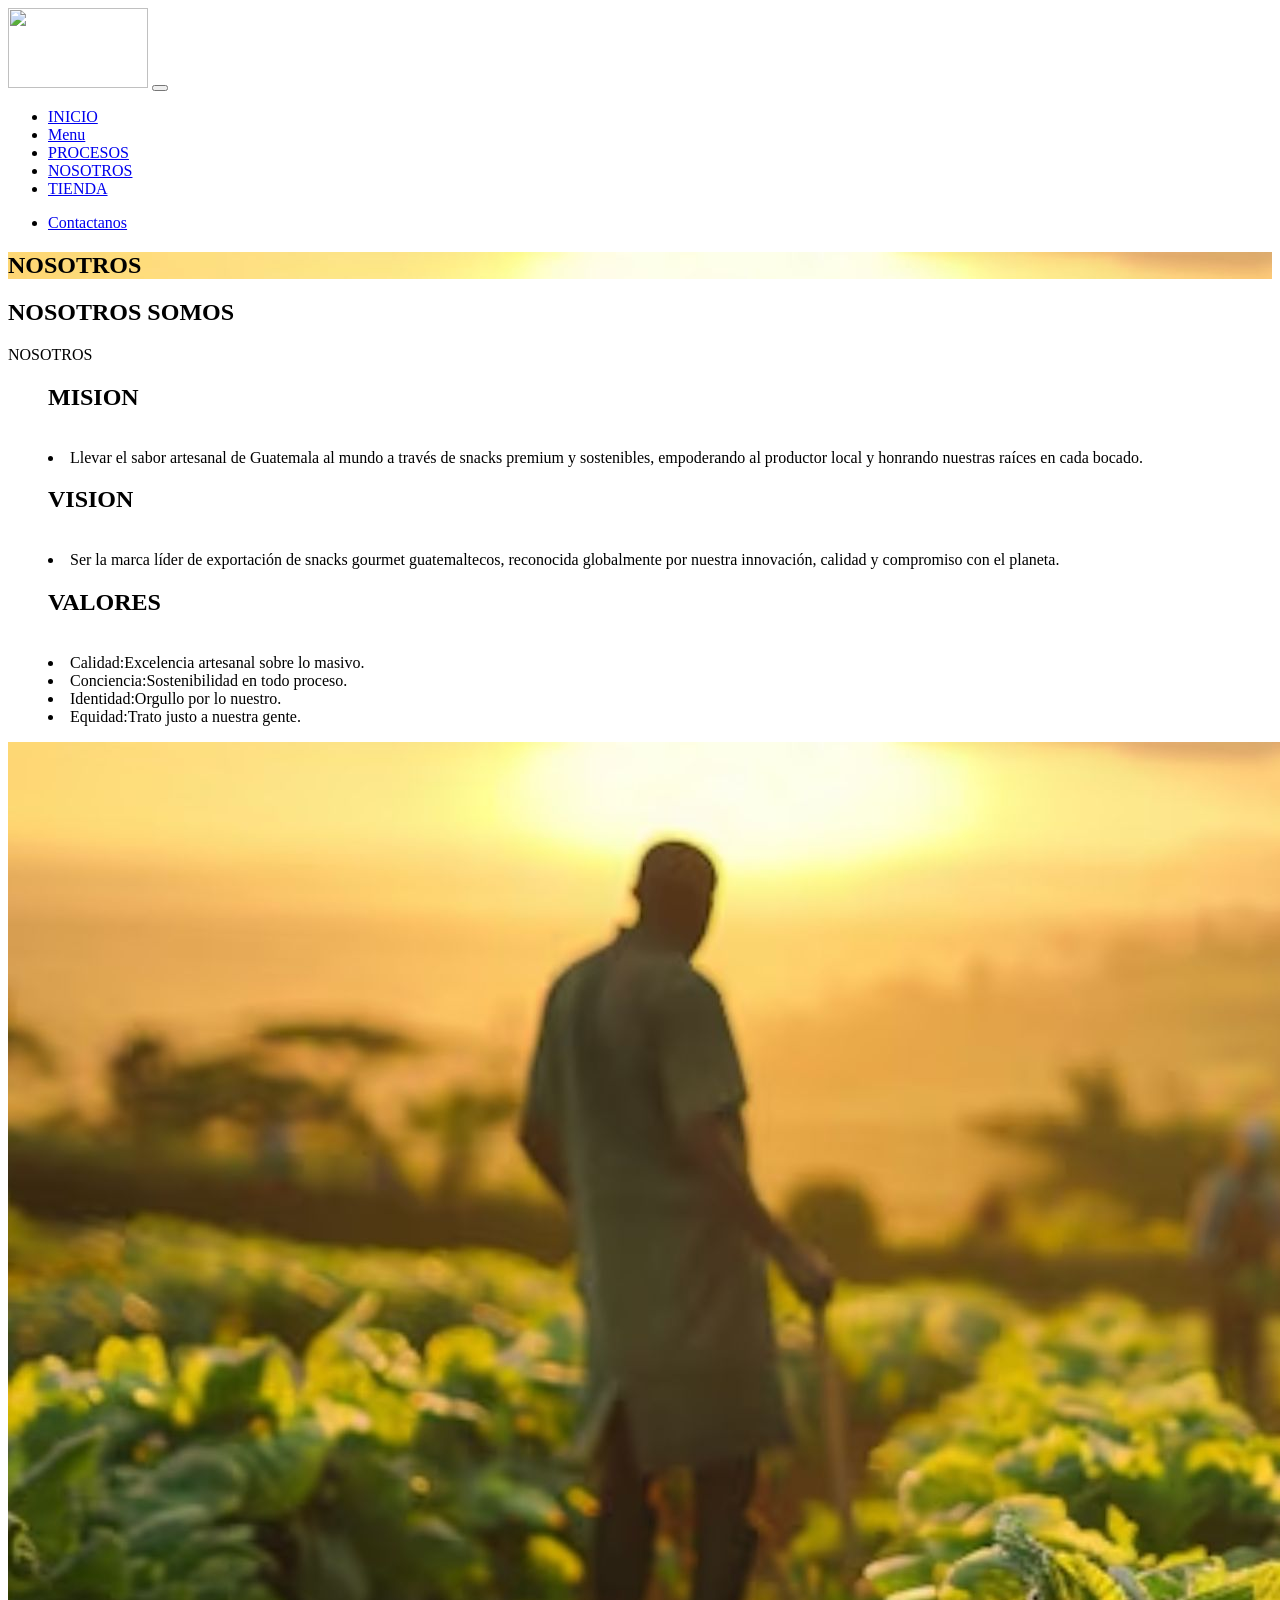
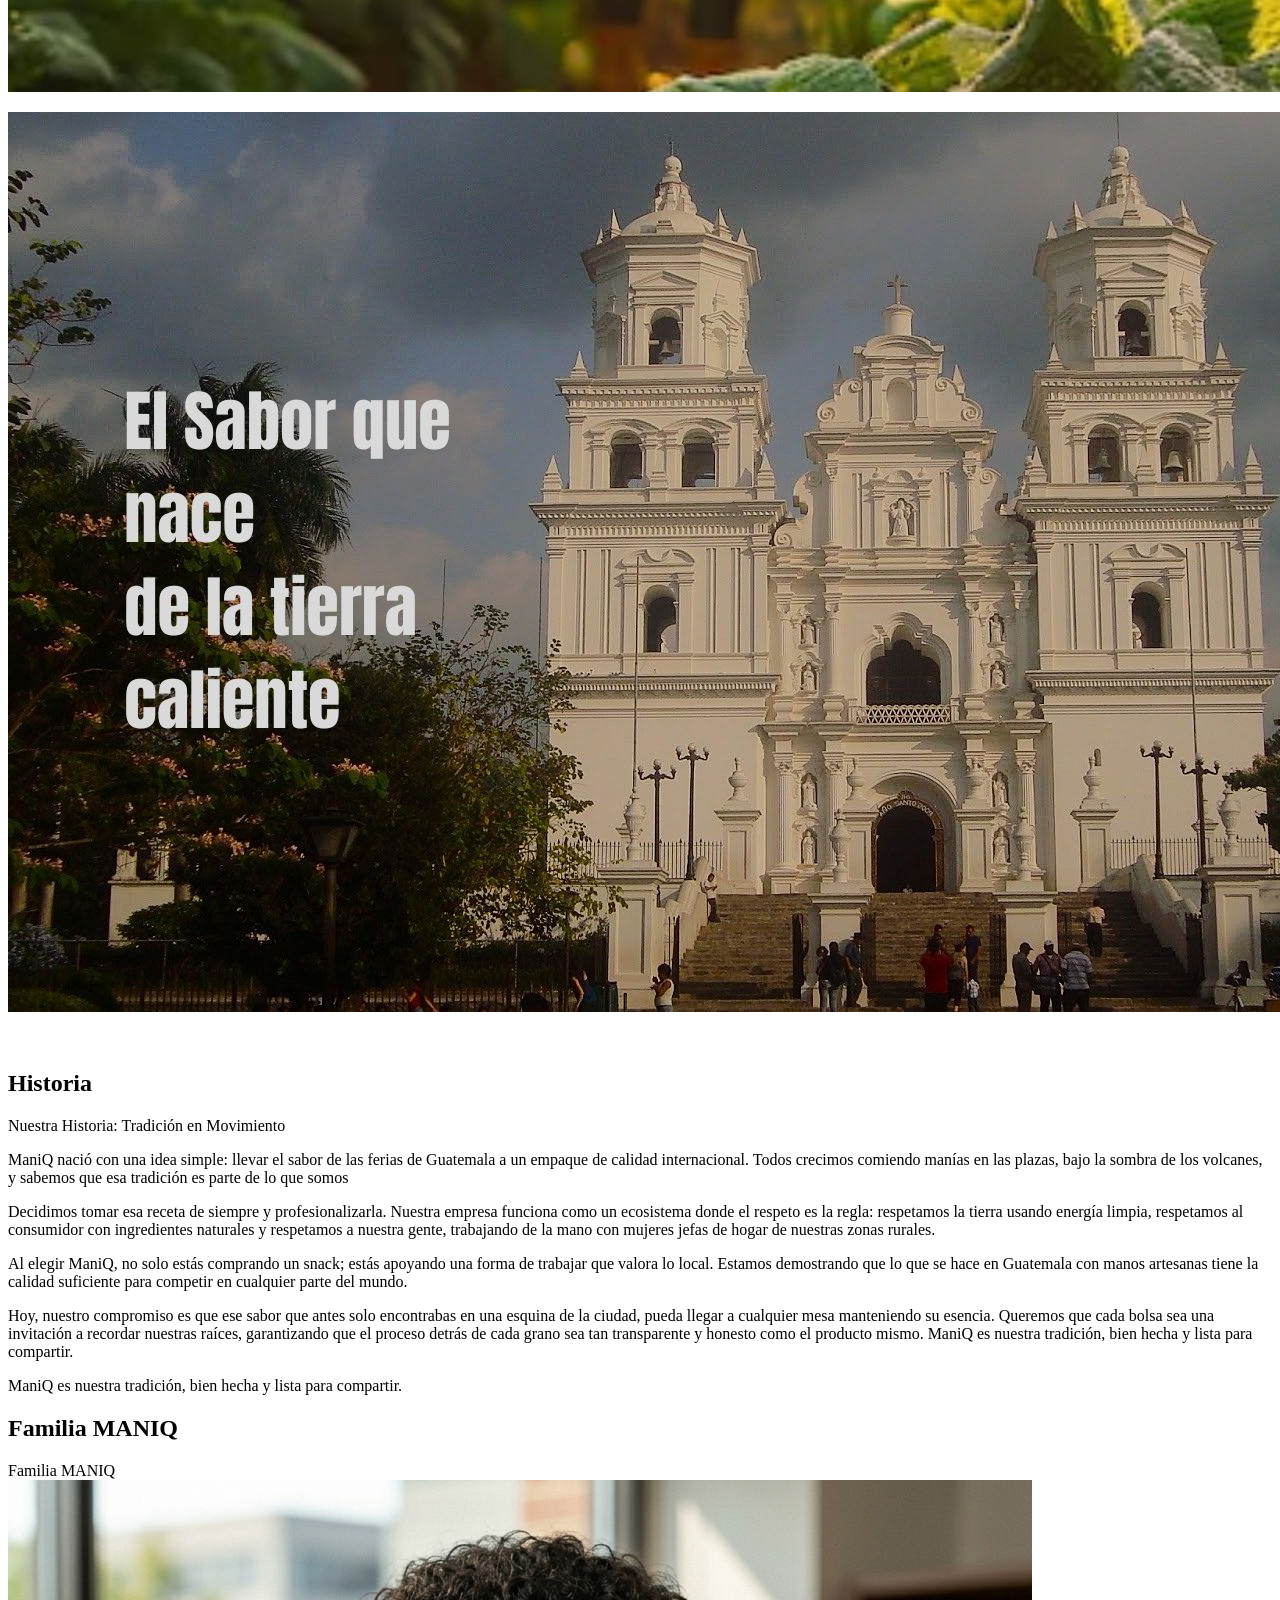
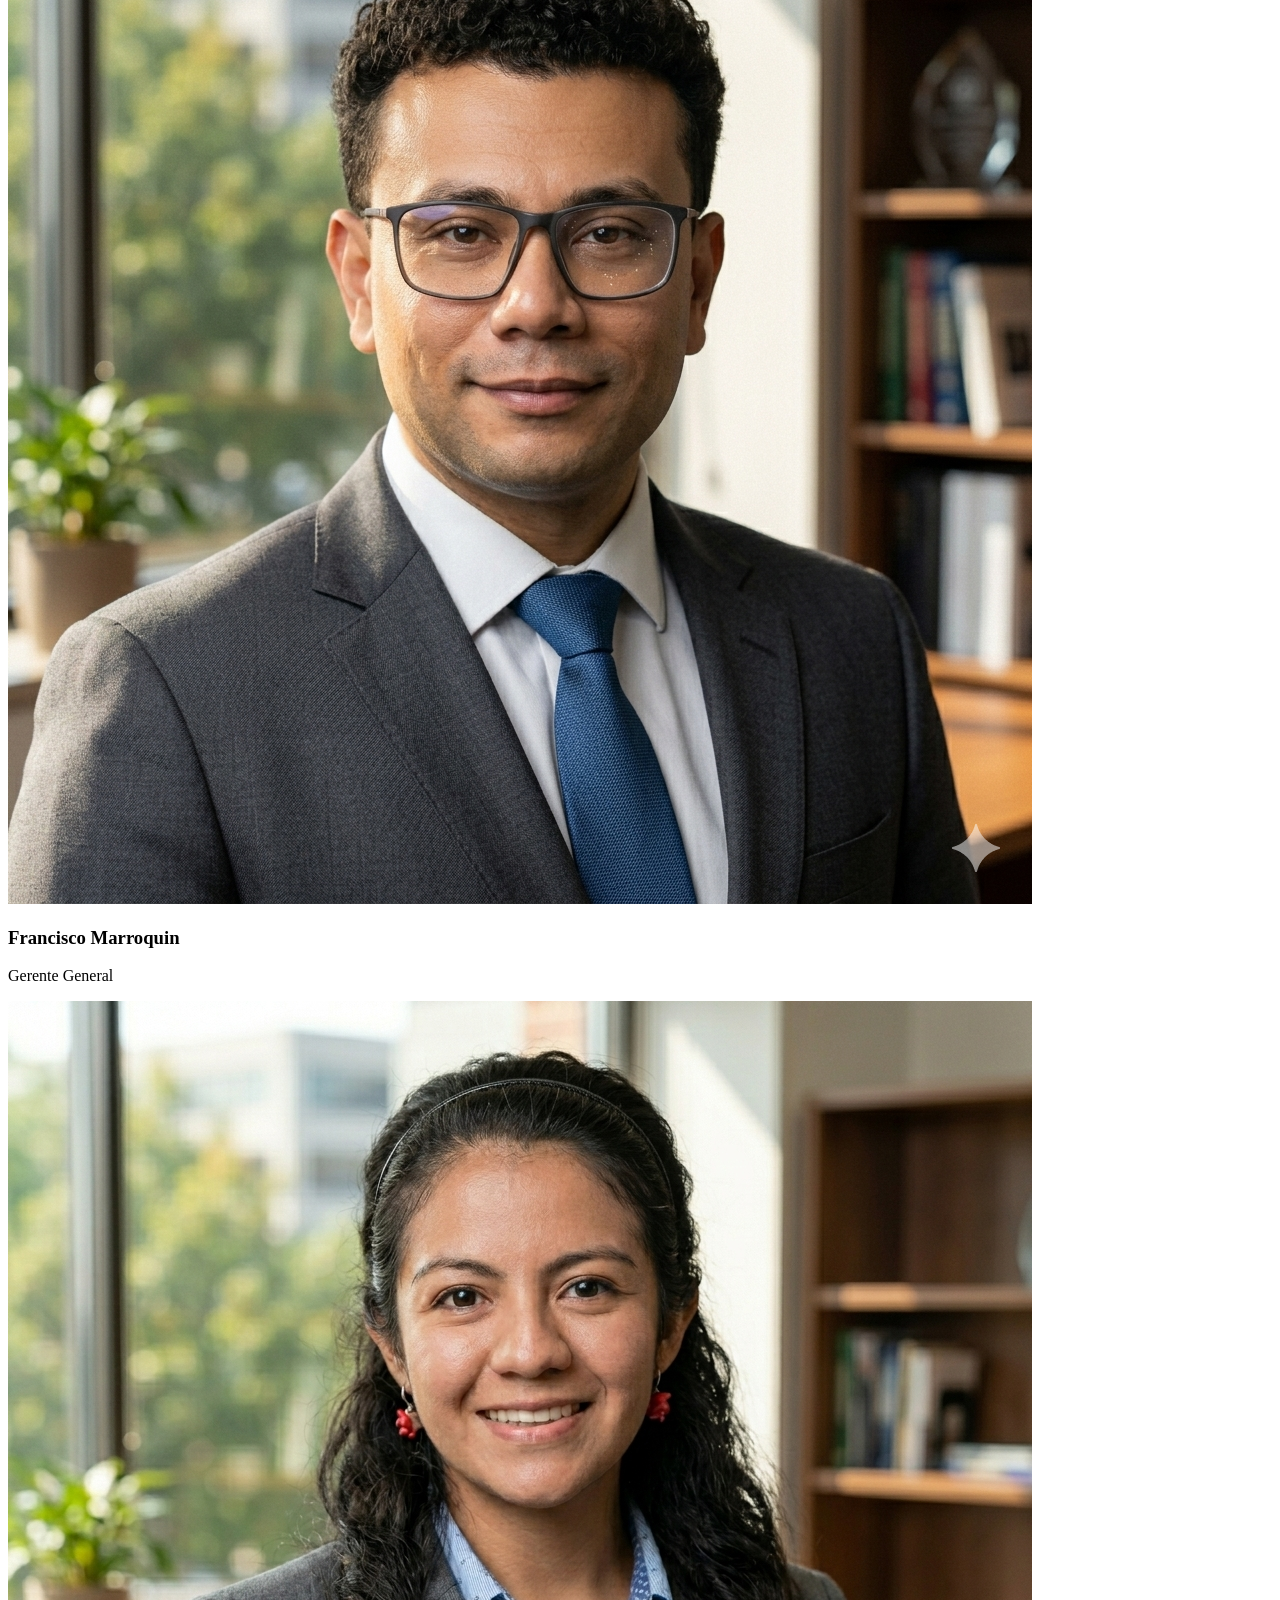
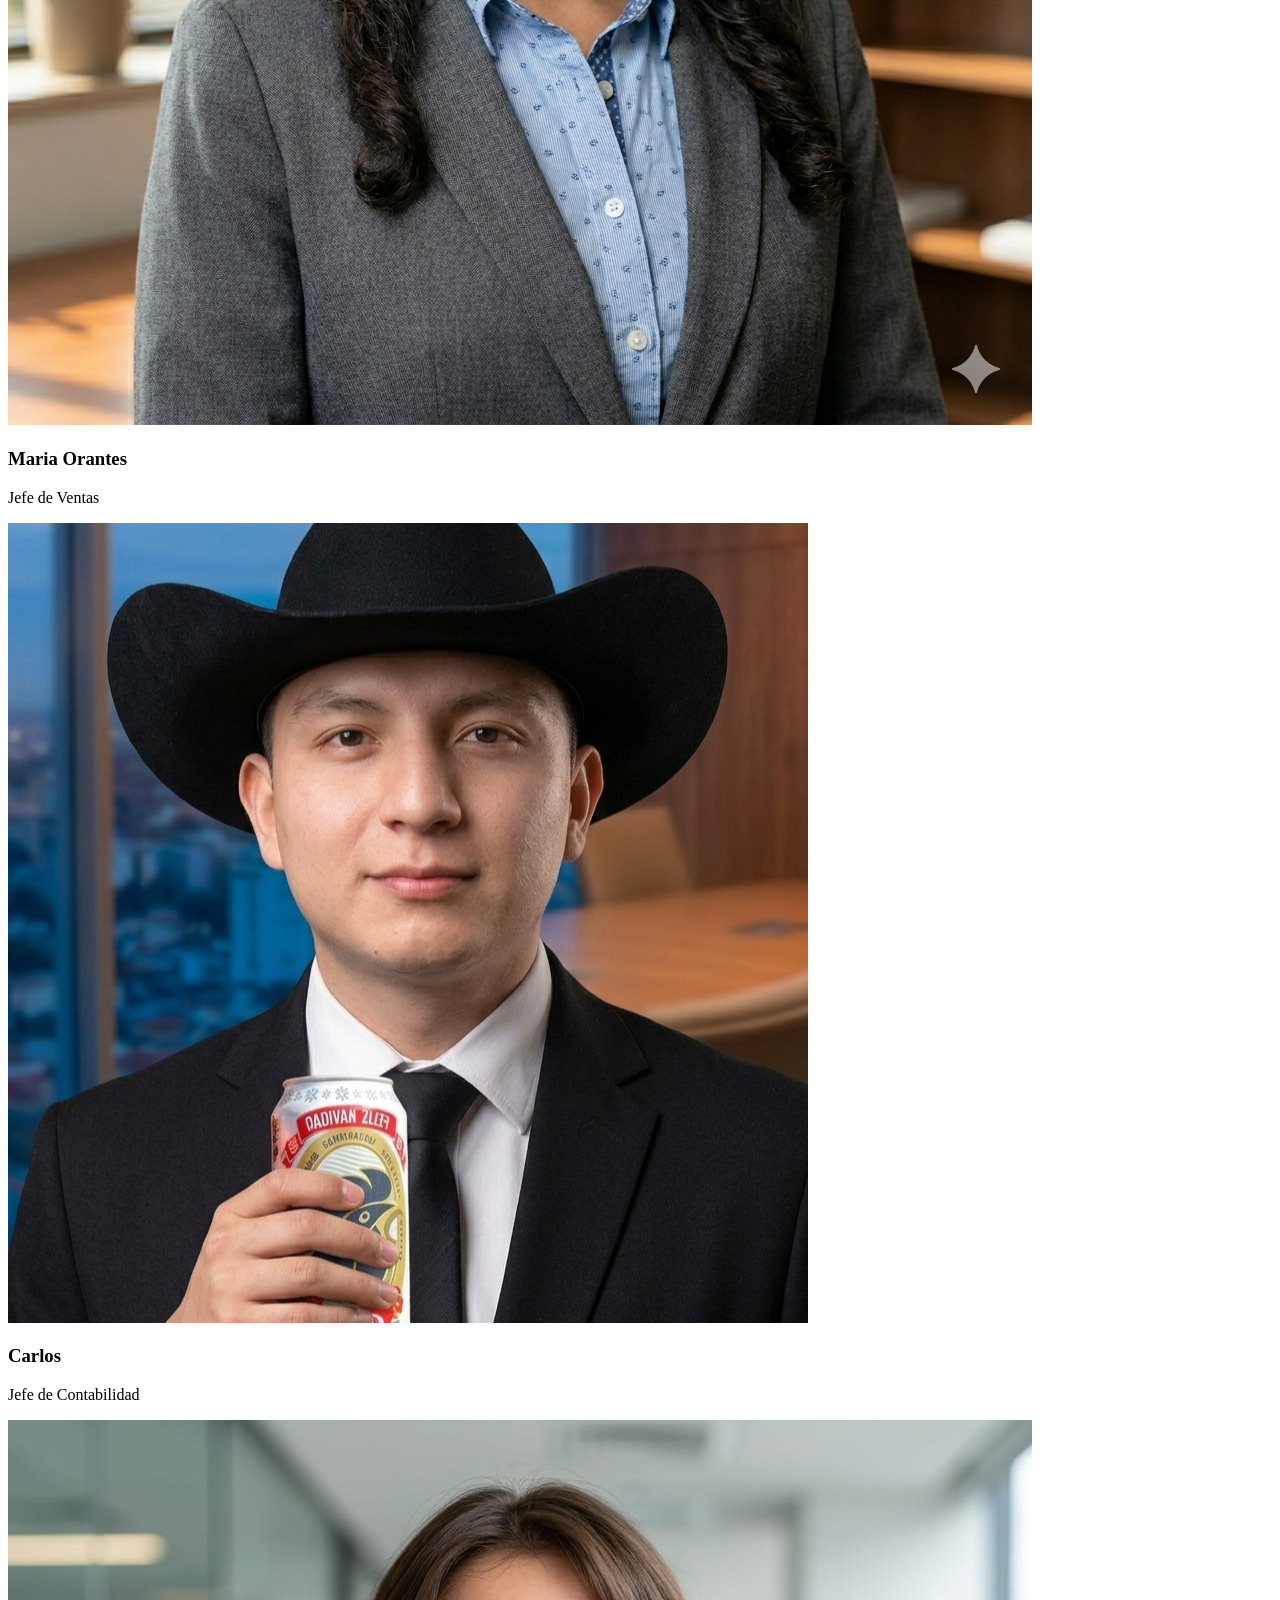
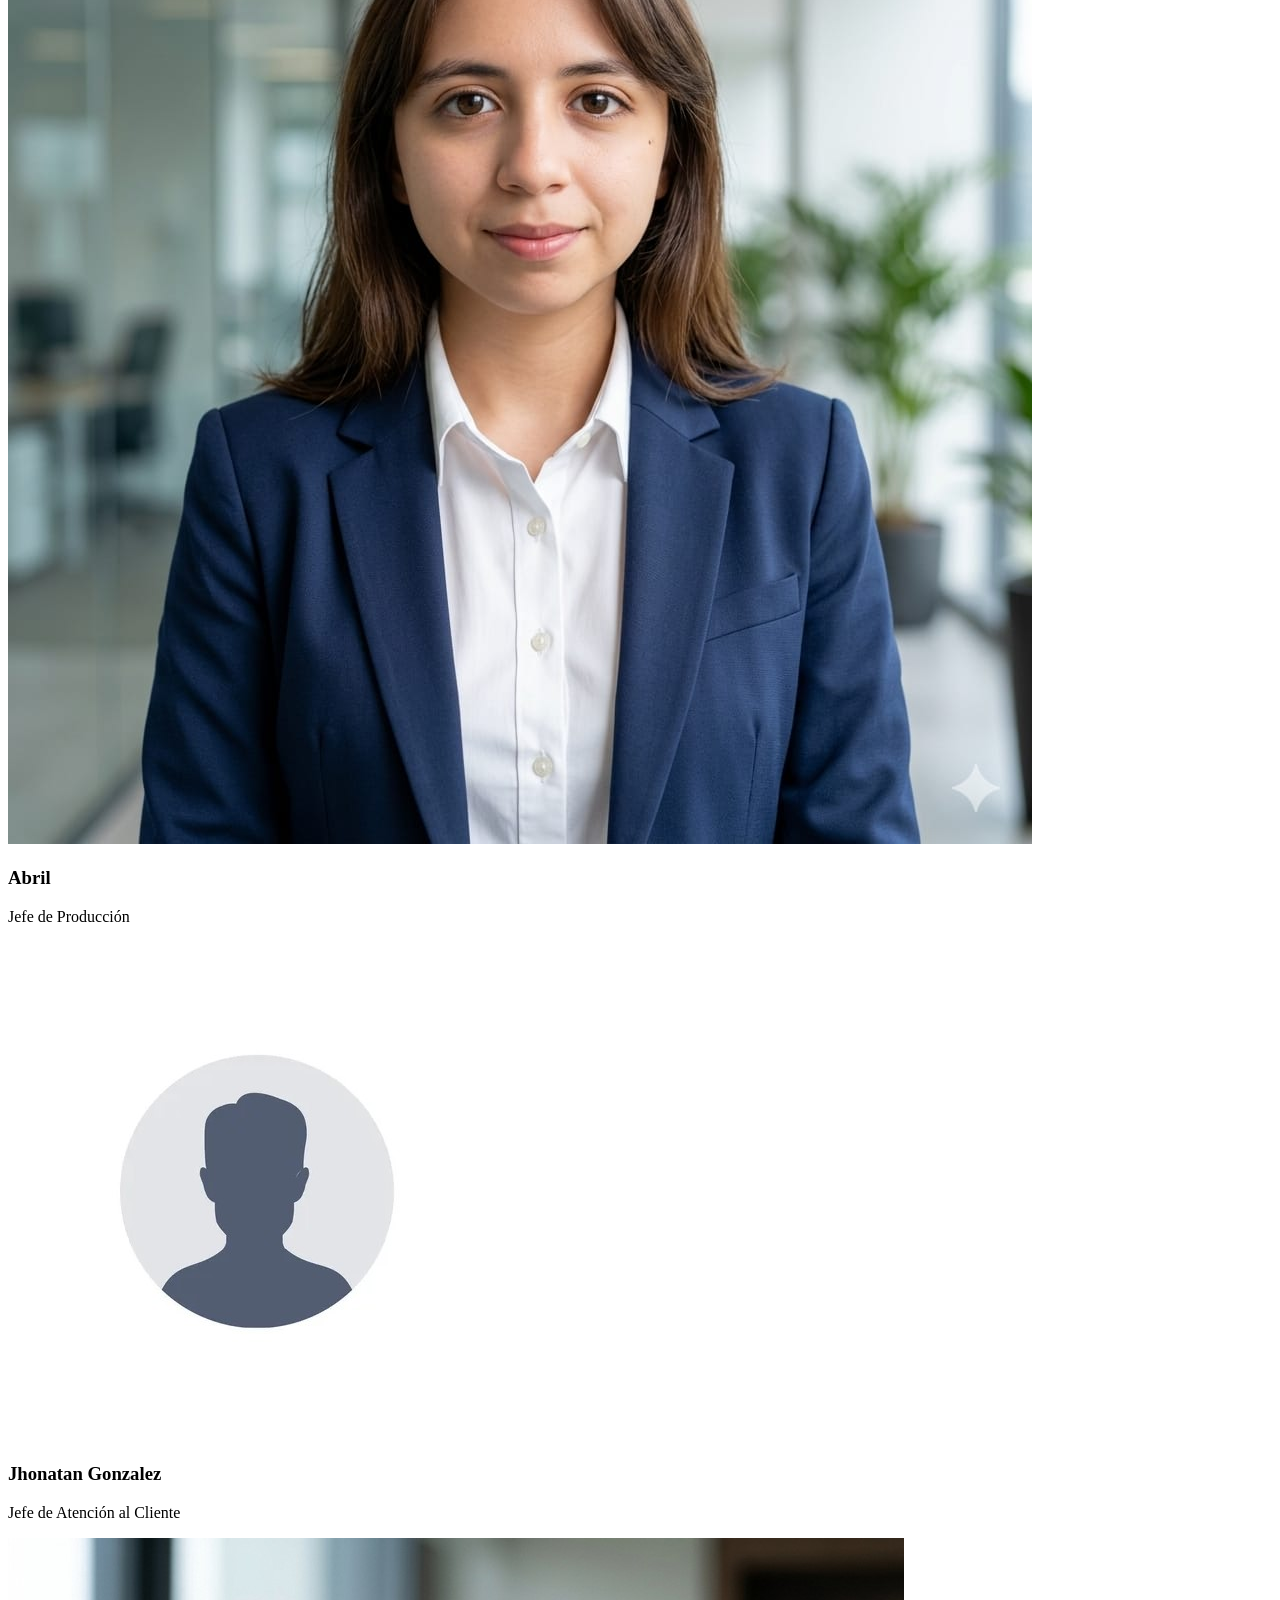
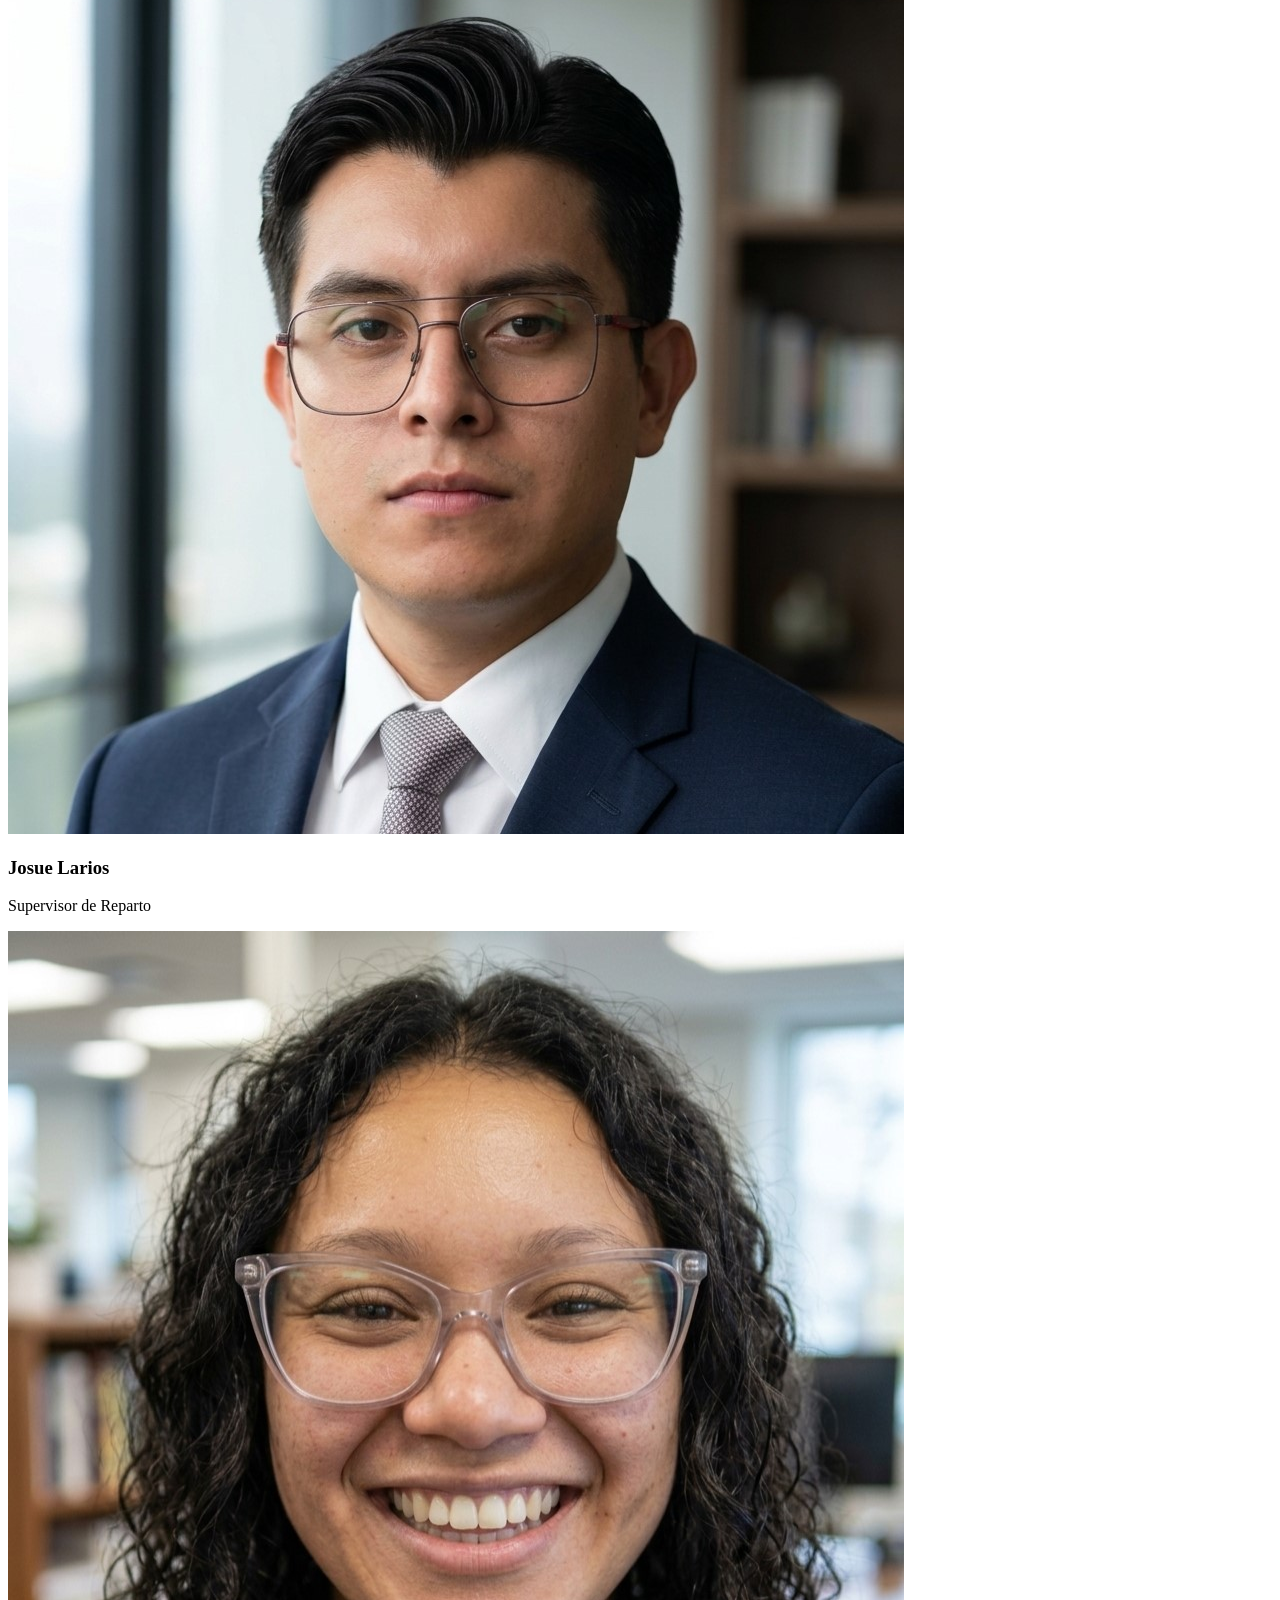
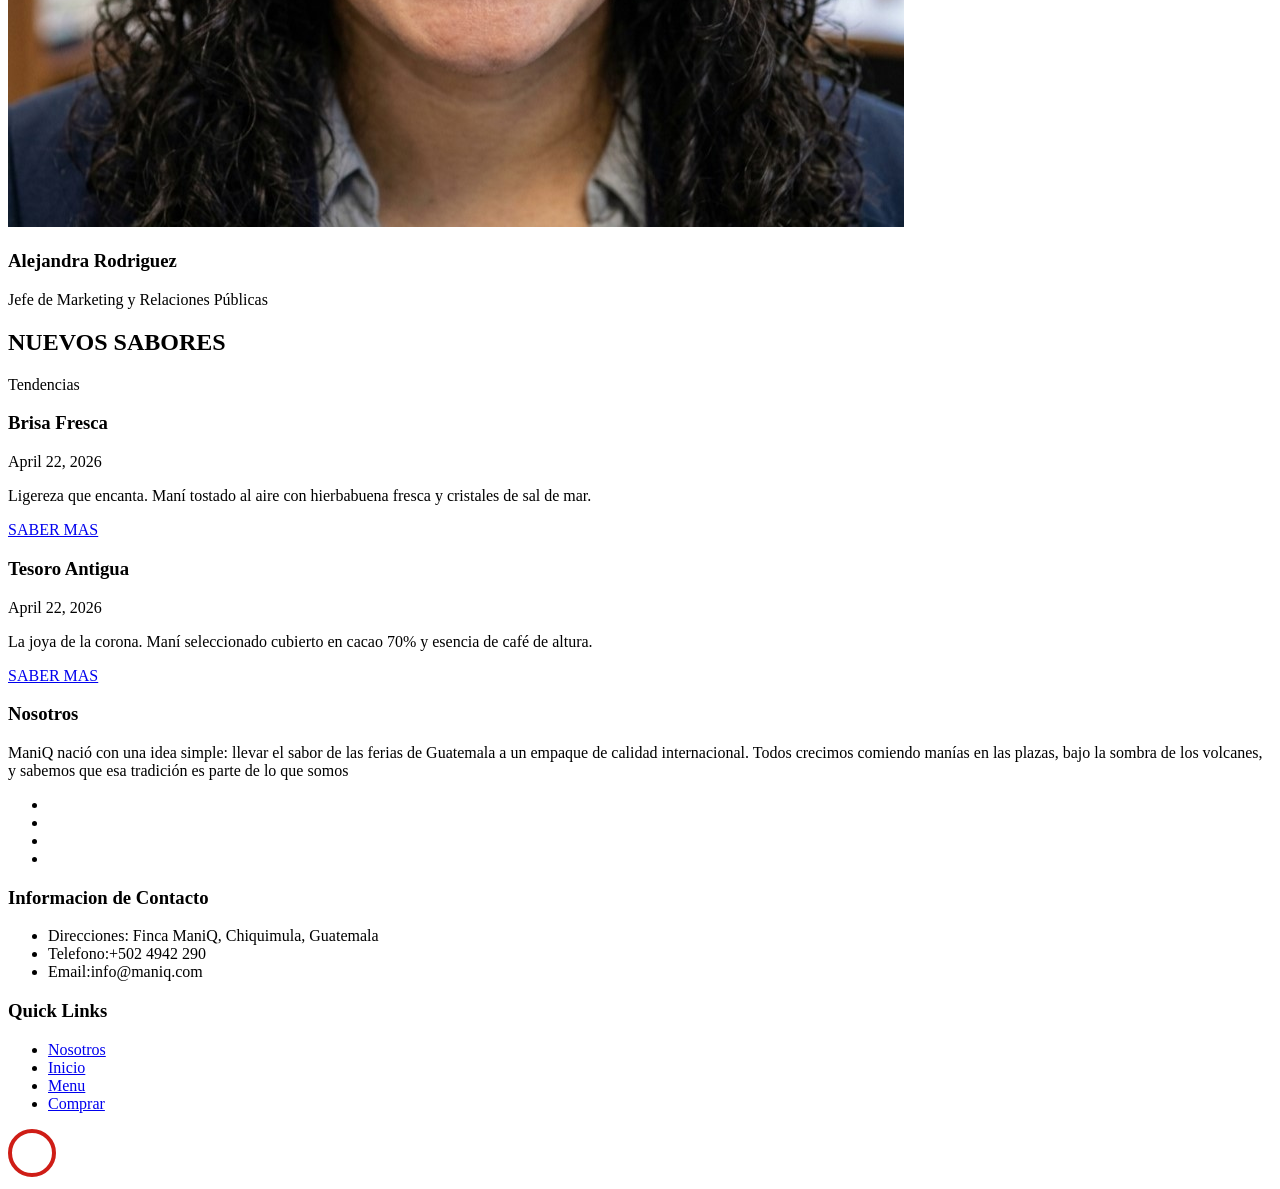
==== commit 4724e071: "Add files via upload" ====
--- a/about.html
+++ b/about.html
@@ -21,12 +21,12 @@
     <!-- Theme Style -->
     <link rel="stylesheet" href="css/style.css">
   </head>
-  <body>
+<body>
     
     <header role="banner">
       <nav class="navbar navbar-expand-md navbar-dark bg-dark">
         <div class="container">
-              <a class="navbar-brand" href="index.html"><img src="img/mani11.PNG" width="140" height="80" class="mb-4"></a>
+          <a class="navbar-brand" href="index.html"><img src="img/mani11.png" width="140" height="80" class="mb-4"></a>
           <button class="navbar-toggler" type="button" data-toggle="collapse" data-target="#navbarsExample05" aria-controls="navbarsExample05" aria-expanded="false" aria-label="Toggle navigation">
             <span class="navbar-toggler-icon"></span>
           </button>
@@ -39,17 +39,16 @@
               <li class="nav-item">
                 <a class="nav-link" href="recipes.html">Menu</a>
               </li>
-              <li class="nav-item dropdown">
-                <a class="nav-link dropdown-toggle" href="services.html" id="dropdown04" data-toggle="dropdown" aria-haspopup="true" aria-expanded="false">PROCESOS</a>
-                <div class="dropdown-menu" aria-labelledby="dropdown04">
-                  <a class="dropdown-item" href="single.html">PROCESOS</a>
-
-                </div>
+              <li class="nav-item">
+                <a class="nav-link" href="single.html">PROCESOS</a>
               </li>
               <li class="nav-item">
                 <a class="nav-link" href="about.html">NOSOTROS</a>
               </li>
-   </ul>
+              <li class="nav-item">
+                <a class="nav-link" href="index_comp.html">TIENDA</a>
+              </li>
+            </ul>
 
             <ul class="navbar-nav ml-auto">
               <li class="nav-item cta-btn">
@@ -62,6 +61,7 @@
       </nav>
     </header>
     <!-- END header -->
+
     
     <section class="home-slider-loop-false  inner-page owl-carousel">
       <div class="slider-item" style="background-image: url('img/hero_2.jpg');">
@@ -78,12 +78,125 @@
       </div>
 
     </section>
+
+    <section class="section element-animate"> <!-- .section VISION-->
+
+      <div class="clearfix mb-5 pb-5">
+        <div class="container-fluid">
+          <div class="row">
+            <div class="col-md-12 text-center heading-wrap">
+              <h2>NOSOTROS SOMOS</h2>
+              <span class="back-text">NOSOTROS</span>
+            </div>
+          </div>
+        </div>
+      </div>
+      
+
+    <div class="container">
+        <div class="row">
+          <div class="col-md-4">
+            <blockquote class="testimonial">
+
+              <p> 
+
+                <H2>
+
+                  MISION
+
+                </H2>
+
+                <br>
+                
+                <li> 
+                
+                  Llevar el sabor artesanal de Guatemala al mundo a través de snacks premium y sostenibles, 
+                  empoderando al productor local y honrando nuestras raíces en cada bocado.
+
+                </li> 
+
+              </p>
+               
+            </blockquote>
+          </div>
+
+
+          <div class="col-md-4">
+            <blockquote class="testimonial">
+
+                <p> 
+
+                <H2>
+
+                  VISION
+
+                </H2>
+
+                <br>
+                
+                <li> 
+                
+                  Ser la marca líder de exportación de snacks gourmet guatemaltecos, 
+                  reconocida globalmente por nuestra innovación, calidad y compromiso con el planeta.
+
+                </li> 
+
+              </p>
+                
+            </blockquote>
+          </div>
+
+
+            <div class="col-md-4">
+            <blockquote class="testimonial">
+
+                <p> 
+
+                <H2>
+
+                  VALORES
+
+                </H2>
+
+                <br>
+                
+                <li> 
+                    Calidad:Excelencia artesanal sobre lo masivo.
+                </li> 
+
+                <li>
+                   Conciencia:Sostenibilidad en todo proceso.
+                </li>
+
+                <li>
+                  Identidad:Orgullo por lo nuestro.
+                </li>
+
+                <li>
+                    Equidad:Trato justo a nuestra gente.
+                </li>
+
+
+
+
+              </p>
+                
+            </blockquote>
+           </div>            
+              
+          </div>
+        </div>
+      </div>
+    </section> <!-- .section -->
+
     
     <div class="section container">
         <div class="row">
           <div class="col-lg-6">
             <p><img src="img/hero_2.jpg" alt="" class="img-fluid"></p>
             <p class="mb-5"><img src="img/hero_1.jpg" alt="" class="img-fluid"></p>
+            <p class="mb-5"><img src="img/mani11.png" alt="" class="img-fluid"></p>
+
           </div>
           
           <div class="col-lg-6 pl-2 pl-lg-5">
@@ -276,11 +389,50 @@
 
     </section> <!-- .section -->
 
-    
-    
-
-
-   
+    <footer class="site-footer" role="contentinfo">
+      <div class="container">
+        <div class="row mb-5">
+          <div class="col-md-4 mb-5">
+            <h3>Nosotros</h3>
+            <p class="mb-5">
+
+              ManiQ nació con una idea simple: llevar el sabor de las ferias de Guatemala a un empaque de 
+              calidad internacional. Todos crecimos comiendo manías en las plazas, bajo la sombra de los volcanes,
+               y sabemos que esa tradición es parte de lo que somos
+
+            </p>
+            <ul class="list-unstyled footer-link d-flex footer-social">
+              <li><a href="#" class="p-2"><span class="fa fa-twitter"></span></a></li>
+              <li><a href="#" class="p-2"><span class="fa fa-facebook"></span></a></li>
+              <li><a href="#" class="p-2"><span class="fa fa-linkedin"></span></a></li>
+              <li><a href="#" class="p-2"><span class="fa fa-instagram"></span></a></li>
+            </ul>
+
+          </div>
+          <div class="col-md-5 mb-5">
+            <div>
+              <h3>Informacion de Contacto</h3>
+              <ul class="list-unstyled footer-link">
+                <li class="d-block">
+                  <span class="d-block">Direcciones:</span>
+                  <span class="text-white">Finca ManiQ, Chiquimula, Guatemala</span></li>
+                <li class="d-block"><span class="d-block">Telefono:</span><span class="text-white">+502 4942 290</span></li>
+                <li class="d-block"><span class="d-block">Email:</span><span class="text-white">info@maniq.com</span></li>
+              </ul>
+            </div>
+          </div>
+          <div class="col-md-3 mb-5">
+            <h3>Quick Links</h3>
+            <ul class="list-unstyled footer-link">
+              <li><a href="#">Nosotros</a></li>
+              <li><a href="#">Inicio</a></li>
+              <li><a href="#">Menu</a></li>
+              <li><a href="#">Comprar</a></li>
+            </ul>
+          </div>
+        </div>
+      </div>
+    </footer>
     <!-- END footer -->
 
     <!-- loader -->
@@ -298,4 +450,4 @@
 
     <script src="js/main.js"></script>
   </body>
-</html>
+</html>
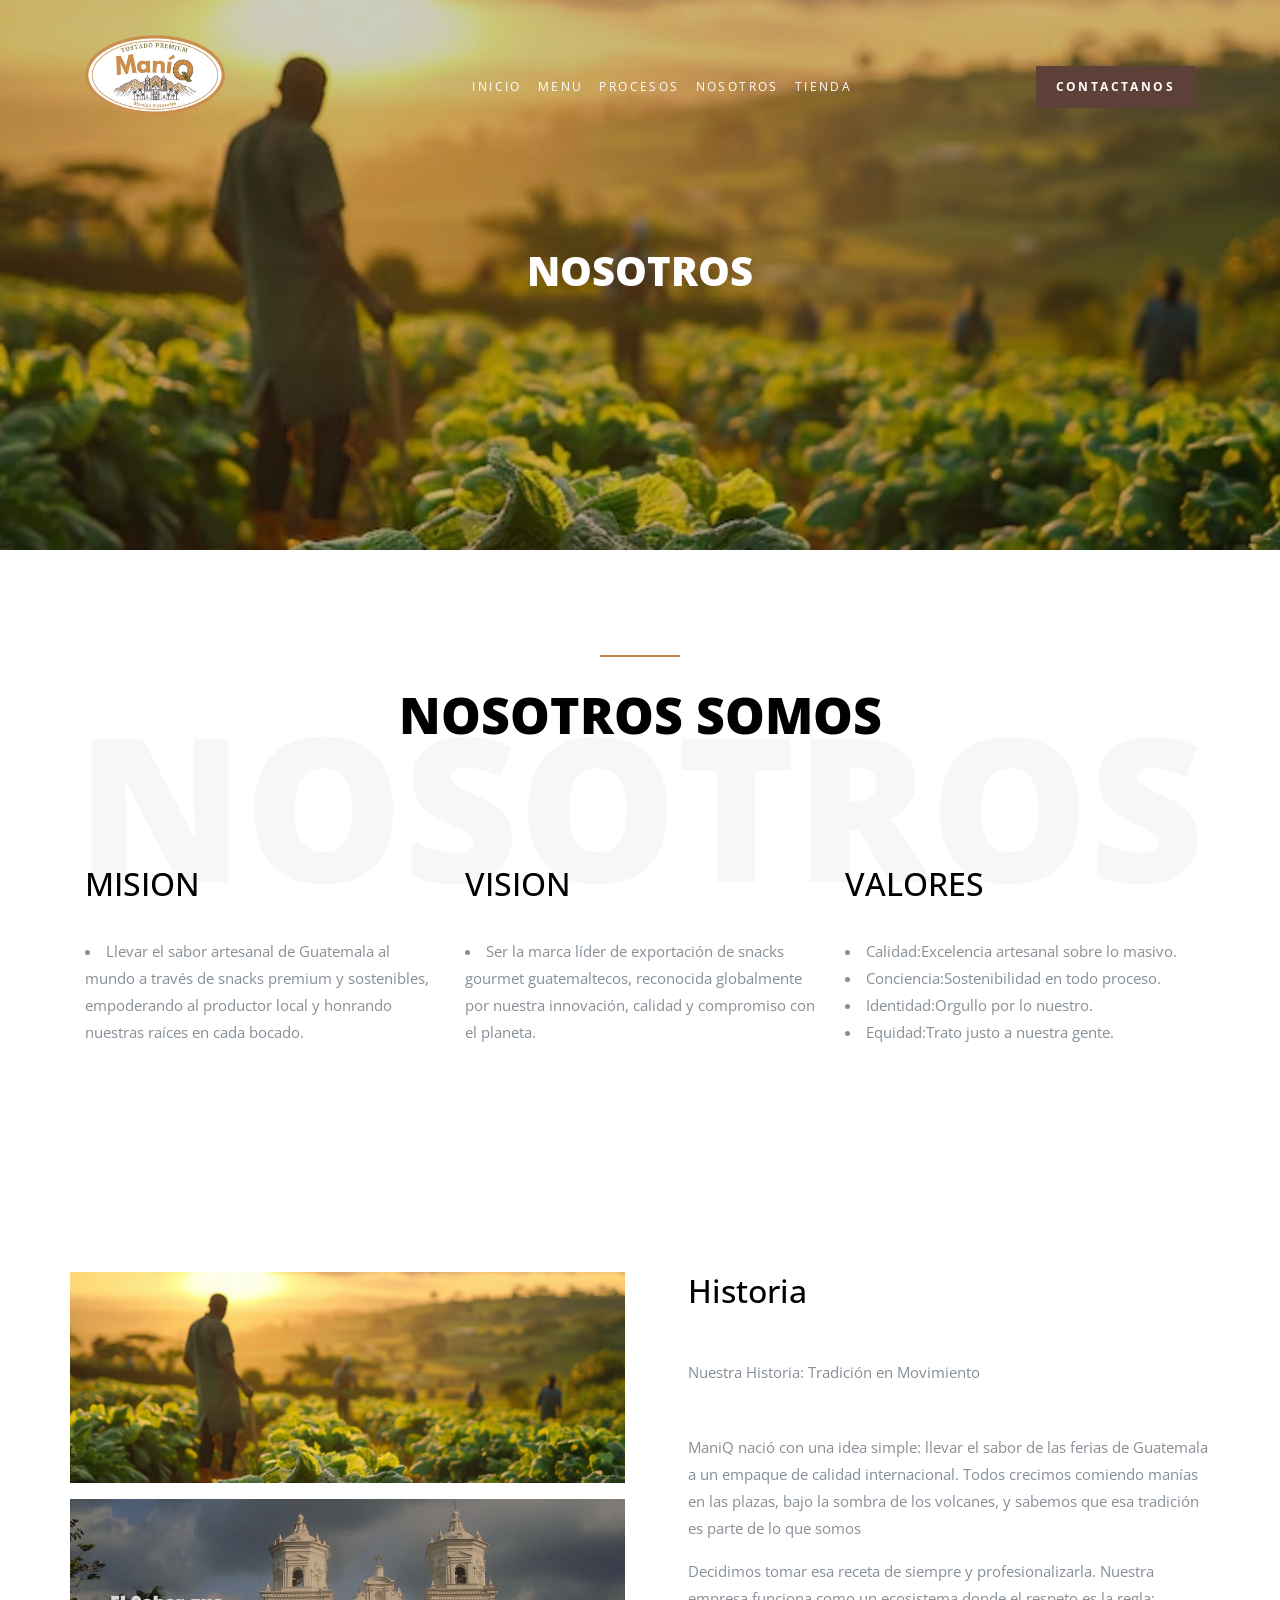
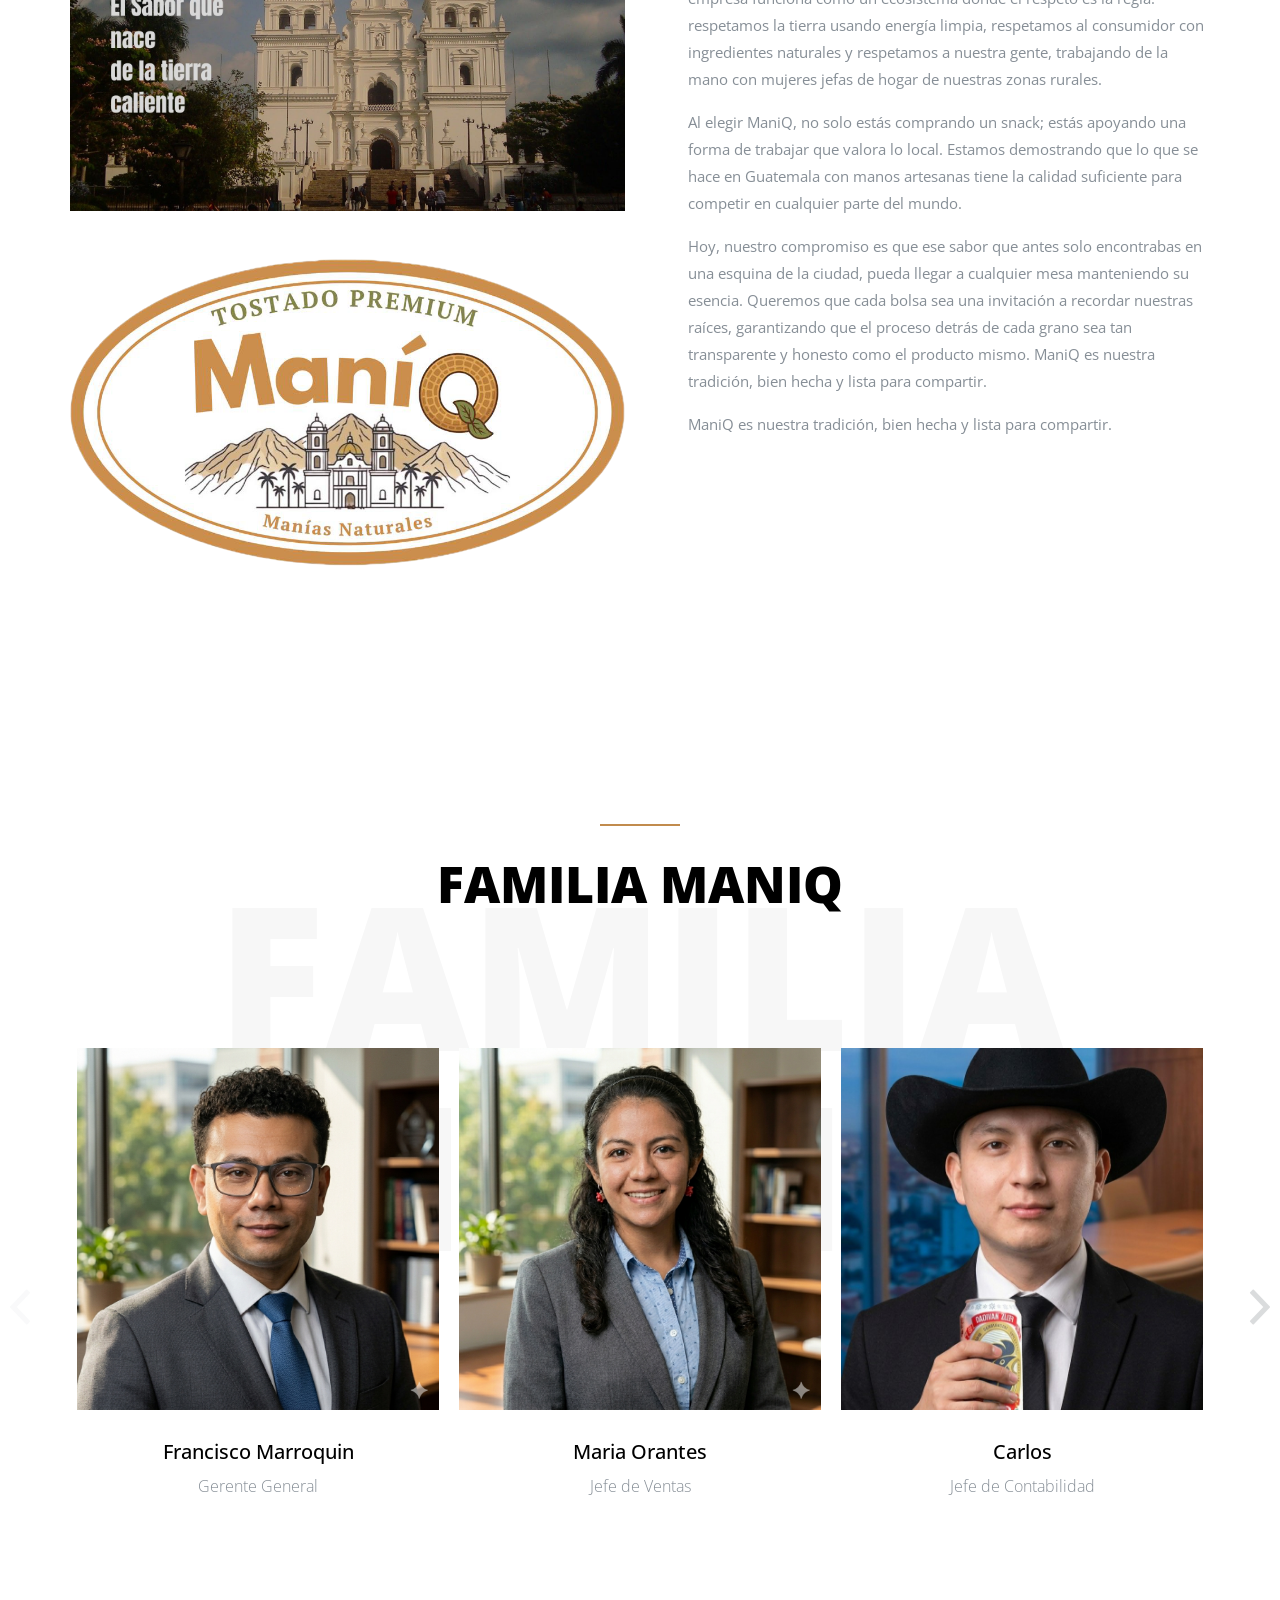
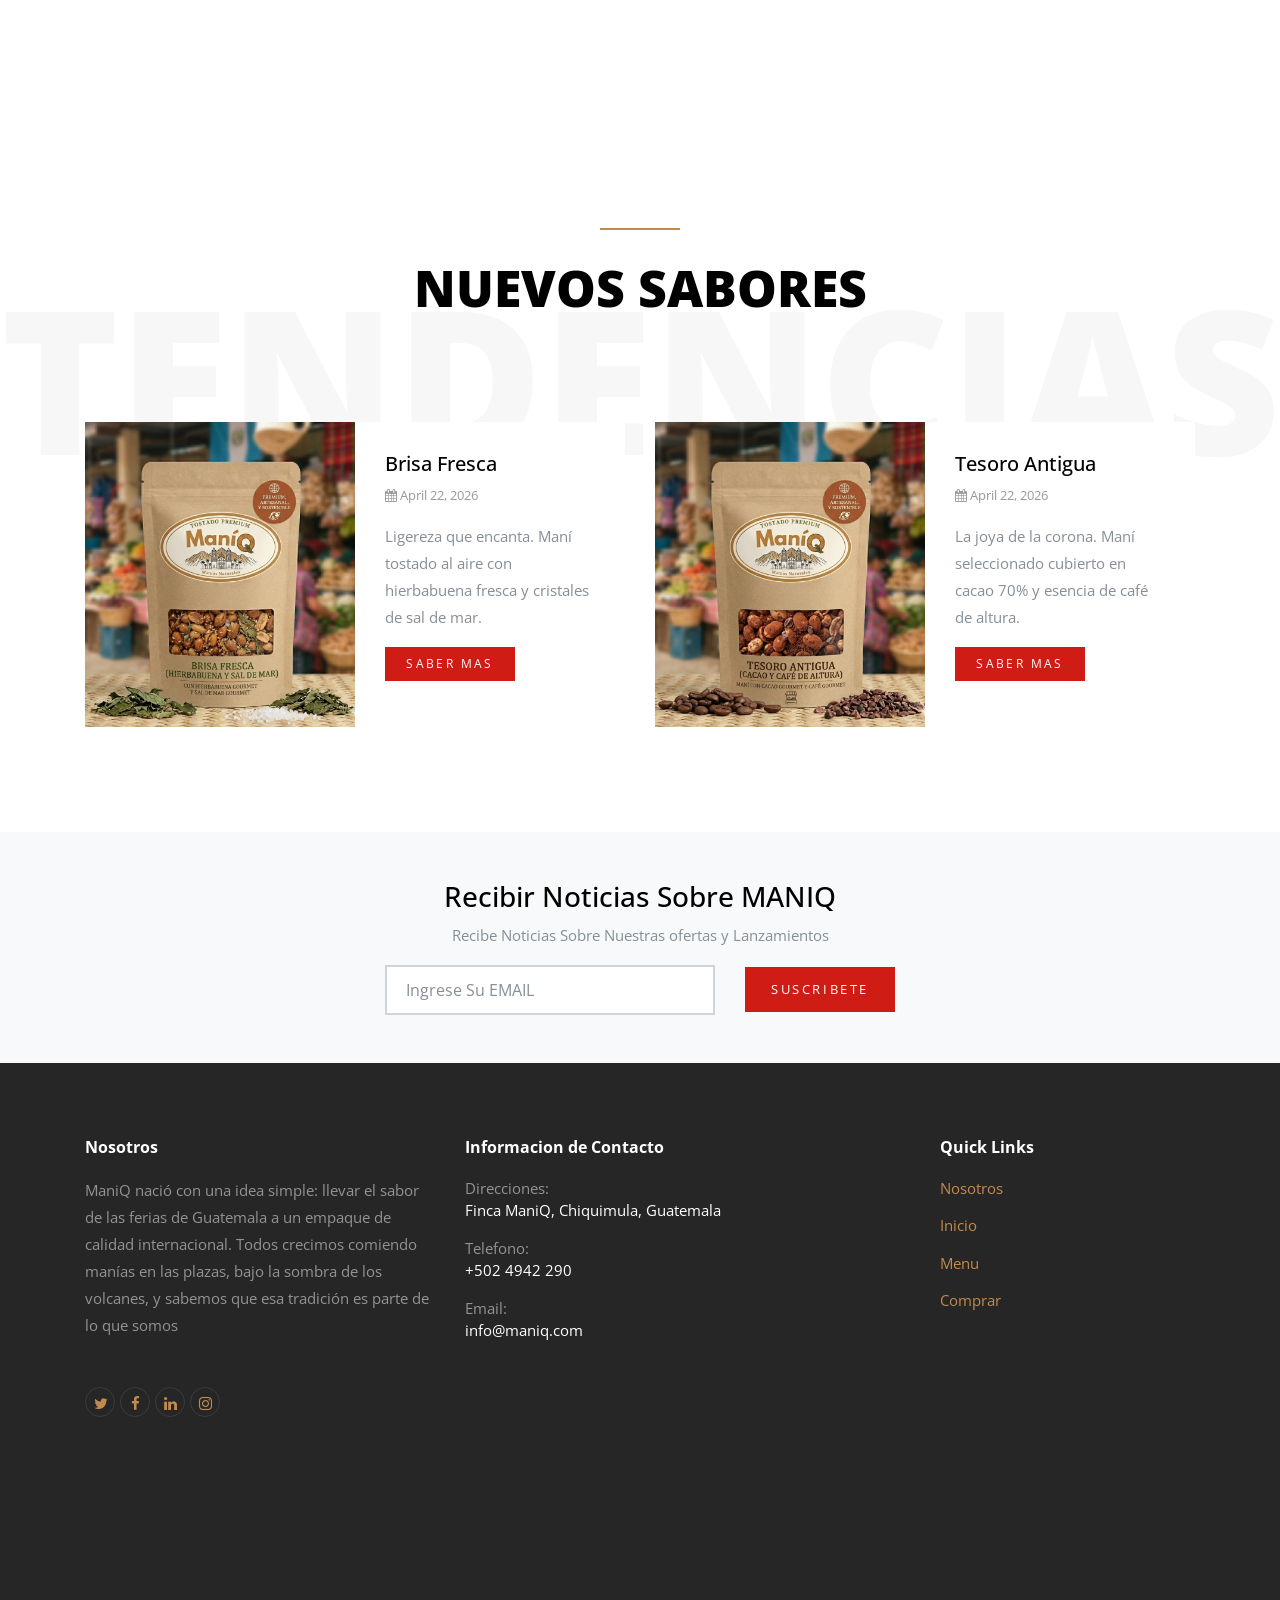
==== commit f915e3fe: "Update about.html" ====
--- a/about.html
+++ b/about.html
@@ -389,6 +389,71 @@
 
     </section> <!-- .section -->
 
+    <!-- COPIAR DESDE AQUÍ -->
+<section class="py-5 bg-light">
+  <div class="container">
+    <div class="row justify-content-center">
+      <div class="col-lg-6 text-center">
+        
+        <!-- Estilos para la animación -->
+        <style>
+          #msg-exito {
+            display: none;
+            padding: 30px;
+            border: 2px solid #cf1d16; /* Rojo ManiQ */
+            background: #ffffff;
+            border-radius: 10px;
+          }
+          .animacion-arriba {
+            animation: fadeInUp 0.5s both;
+          }
+        </style>
+
+        <!-- Contenedor del Formulario -->
+        <div id="contenedor-suscripcion">
+          <h3>Recibir Noticias Sobre MANIQ</h3>
+          <p>Recibe Noticias Sobre Nuestras ofertas y Lanzamientos </p>
+          
+          <form id="formManiQ" class="col-12">
+            <div class="row align-items-center">
+              <div class="col-md-8 mb-3 mb-md-0">
+                <input type="email" class="form-control" placeholder="Ingrese Su EMAIL" required>
+              </div>
+              <div class="col-md-4">
+                <button type="submit" class="btn btn-primary btn-block">Suscribete</button>
+              </div>
+            </div>
+          </form>
+        </div>
+
+        <!-- Contenedor del Mensaje de Éxito (Oculto) -->
+        <div id="msg-exito">
+          <h3 style="color: #cf1d16;">¡GRACIAS!</h3>
+          <p>Ahora estarás recibiendo nuestras noticias y ofertas exclusivas directamente a tu correo electrónico.</p>
+          <button type="button" class="btn btn-outline-dark btn-sm" onclick="location.reload()">Cerrar</button>
+        </div>
+
+      </div>
+    </div>
+  </div>
+
+  <!-- Script de la animación -->
+  <script src="https://code.jquery.com/jquery-3.6.0.min.js"></script>
+  <script>
+    $(document).ready(function() {
+      $('#formManiQ').on('submit', function(e) {
+        e.preventDefault();
+        
+        // Desvanece el formulario y muestra el éxito
+        $('#contenedor-suscripcion').fadeOut(300, function() {
+          $('#msg-exito').fadeIn(400).addClass('animacion-arriba');
+        });
+      });
+    });
+  </script>
+</section>
+<!-- HASTA AQUÍ -->
+  
     <footer class="site-footer" role="contentinfo">
       <div class="container">
         <div class="row mb-5">
@@ -450,4 +515,4 @@
 
     <script src="js/main.js"></script>
   </body>
-</html>+</html>
--- a/fonts/flaticons/font/flaticon.css
+++ b/fonts/flaticons/font/flaticon.css
@@ -0,0 +1,39 @@
+	/*
+  	Flaticon icon font: Flaticon
+  	Creation date: 01/05/2019 14:32
+  	*/
+
+@font-face {
+  font-family: "Flaticon";
+  src: url("./Flaticon.eot");
+  src: url("./Flaticon.eot?#iefix") format("embedded-opentype"),
+       url("./Flaticon.woff2") format("woff2"),
+       url("./Flaticon.woff") format("woff"),
+       url("./Flaticon.ttf") format("truetype"),
+       url("./Flaticon.svg#Flaticon") format("svg");
+  font-weight: normal;
+  font-style: normal;
+}
+
+@media screen and (-webkit-min-device-pixel-ratio:0) {
+  @font-face {
+    font-family: "Flaticon";
+    src: url("./Flaticon.svg#Flaticon") format("svg");
+  }
+}
+
+[class^="flaticon-"]:before, [class*=" flaticon-"]:before,
+[class^="flaticon-"]:after, [class*=" flaticon-"]:after {   
+  font-family: Flaticon;
+        font-style: normal;
+/* Better Font Rendering =========== */
+  -webkit-font-smoothing: antialiased;
+  -moz-osx-font-smoothing: grayscale;
+}
+
+.flaticon-cheers:before { content: "\f100"; }
+.flaticon-fish:before { content: "\f101"; }
+.flaticon-coffee-cup:before { content: "\f102"; }
+.flaticon-salad:before { content: "\f103"; }
+.flaticon-fruit:before { content: "\f104"; }
+.flaticon-breakfast:before { content: "\f105"; }
--- a/css/style.css
+++ b/css/style.css
@@ -0,0 +1,1364 @@
+html {
+  overflow-x: hidden;
+}
+
+body {
+  background: #fff;
+  font-family: "Open Sans", Arial, sans-serif;
+  font-weight: 400;
+  font-size: 15px;
+  line-height: 1.8;
+  color: #868e96;
+}
+
+a {
+  -webkit-transition: .3s all ease;
+  -o-transition: .3s all ease;
+  transition: .3s all ease;
+  text-decoration: none;
+}
+
+a:hover {
+  text-decoration: none;
+}
+
+h1, h2, h3, h4, h5 {
+  color: #000;
+}
+
+.btn, .form-control {
+  outline: none;
+  -webkit-box-shadow: none !important;
+  box-shadow: none !important;
+  border-radius: 0px !important;
+}
+
+.btn:focus, .btn:active, .form-control:focus, .form-control:active {
+  outline: none;
+}
+
+.form-control {
+  -webkit-box-shadow: none !important;
+  box-shadow: none !important;
+  height: 50px;
+  border-width: 2px;
+}
+
+textarea.form-control {
+  height: inherit;
+}
+
+.btn {
+  font-size: 13px;
+  text-transform: uppercase;
+  letter-spacing: .2em;
+}
+
+.btn.btn-primary {
+  color: #fff;
+  border-width: 2px;
+}
+
+.btn.btn-primary:hover, .btn.btn-primary:active, .btn.btn-primary:focus {
+  border-color: #5D4037;
+  background: #5D4037;
+}
+
+.btn.btn-sm {
+  font-size: 12px;
+}
+
+.btn.btn-outline-primary {
+  border-width: 2px;
+  color: #5D4037;
+}
+
+.btn.btn-outline-primary:hover, .btn.btn-outline-primary:focus, .btn.btn-outline-primary:active {
+  color: #fff;
+}
+
+.btn.btn-outline-white {
+  border-width: 2px;
+  border-color: #fff;
+  color: #fff;
+}
+
+.btn.btn-outline-white:hover, .btn.btn-outline-white:focus {
+  background: #fff;
+  color: #000;
+  border-width: 2px;
+}
+
+.btn:hover {
+  text-decoration: none;
+}
+
+/* Header */
+header {
+  position: absolute;
+  top: 0;
+  left: 0;
+  width: 100%;
+  z-index: 5;
+  padding: 0px 0;
+}
+
+@media (min-width: 768px) {
+  header {
+    padding: 30px 0;
+  }
+}
+
+header .navbar-brand {
+  text-transform: uppercase;
+  letter-spacing: .2em;
+  font-weight: 400;
+}
+
+header .navbar-brand.absolute {
+  position: absolute;
+}
+
+@media (max-width: 991px) {
+  header .navbar-brand.absolute {
+    position: relative;
+  }
+}
+
+header .navbar-brand span {
+  color: #C18B4E;
+}
+
+@media (min-width: 768px) {
+  header .navbar-brand span {
+    color: #ced4da;
+  }
+}
+.text-primary {
+    color: #C18B4E !important;
+}
+header .navbar {
+  background: black !important;
+  padding-top: .5rem;
+  padding-bottom: .5rem;
+}
+
+@media (min-width: 768px) {
+  header .navbar {
+    padding-top: 0;
+    padding-bottom: 0;
+    background: none !important;
+    position: relative;
+  }
+}
+
+header .navbar .nav-link {
+  padding: 1.7rem 1rem;
+  outline: none !important;
+  font-size: 12px;
+  text-transform: uppercase;
+  letter-spacing: .2em;
+  color: white !important;
+}
+
+@media (max-width: 1199px) {
+  header .navbar .nav-link {
+    padding: .5rem 0rem;
+  }
+}
+
+header .navbar .nav-link.active {
+  color: #fff;
+}
+
+header .navbar .dropdown-menu {
+  font-size: 14px;
+  border-radius: 4px;
+  border: none;
+  -webkit-box-shadow: 0 2px 30px 0px rgba(0, 0, 0, 0.2);
+  box-shadow: 0 2px 30px 0px rgba(0, 0, 0, 0.2);
+  min-width: 13em;
+  margin-top: -10px;
+}
+
+header .navbar .dropdown-menu:before {
+  bottom: 100%;
+  left: 10%;
+  border: solid transparent;
+  content: " ";
+  height: 0;
+  width: 0;
+  position: absolute;
+  pointer-events: none;
+  border-bottom-color: #fff;
+  border-width: 7px;
+}
+
+@media (max-width: 991px) {
+  header .navbar .dropdown-menu:before {
+    display: none;
+  }
+}
+
+header .navbar .dropdown-menu .dropdown-item:hover {
+  background: #5D4037;
+  color: #fff;
+}
+
+header .navbar .dropdown-menu .dropdown-item.active {
+  background: #5D4037;
+  color: #fff;
+}
+
+header .navbar .dropdown-menu a {
+  padding-top: 7px;
+  padding-bottom: 7px;
+}
+
+header .navbar .cta-btn a {
+  background: #5D4037;
+  color: #fff !important;
+  text-transform: uppercase;
+  padding: 15px 20px !important;
+  line-height: 1;
+  font-weight: bold;
+  -webkit-transition: .3s all ease;
+  -o-transition: .3s all ease;
+  transition: .3s all ease;
+}
+
+header .navbar .cta-btn a:hover {
+  background: #fff;
+  color: #C18B4E !important;
+  -webkit-box-shadow: 2px 0 30px -5px rgba(0, 0, 0, 0.2);
+  box-shadow: 2px 0 30px -5px rgba(0, 0, 0, 0.2);
+}
+
+.half .text, .half .image {
+  width: 50%;
+}
+
+@media (max-width: 991px) {
+  .half .text, .half .image {
+    width: 100%;
+  }
+}
+
+.half .text {
+  padding: 7%;
+}
+
+.half .image {
+  background-size: cover;
+  background-position: center center;
+}
+
+@media (max-width: 991px) {
+  .half .image {
+    height: 350px;
+  }
+}
+
+.section-heading h2 {
+  font-size: 50px;
+}
+
+.section-heading .small-sub-heading {
+  font-size: 14px;
+  color: #C18B4E;
+}
+
+.blog .media h3 {
+  font-size: 20px;
+  margin-bottom: 10px;
+}
+
+.blog .media .post-meta {
+  font-size: 14px;
+  letter-spacing: .2em;
+  text-transform: uppercase;
+}
+
+.blog .media > a {
+  width: 40%;
+}
+
+@media (max-width: 767px) {
+  .blog .media > a {
+    width: 100%;
+    margin-bottom: 30px;
+  }
+}
+
+.item-dishes {
+  position: relative;
+  display: block;
+  overflow: hidden;
+}
+
+.item-dishes img {
+  -webkit-transform: scale(1);
+  -ms-transform: scale(1);
+  transform: scale(1);
+  -webkit-transition: .3s all ease-out;
+  -o-transition: .3s all ease-out;
+  transition: .3s all ease-out;
+  z-index: 1;
+}
+
+.item-dishes:before {
+  position: absolute;
+  content: "";
+  left: 0;
+  right: 0;
+  bottom: 0;
+  top: 0;
+  z-index: 2;
+  background: #000;
+  opacity: .3;
+}
+
+.item-dishes .text {
+  z-index: 3;
+  position: absolute;
+  top: 50%;
+  -webkit-transform: translateY(-50%);
+  -ms-transform: translateY(-50%);
+  transform: translateY(-50%);
+  width: 100%;
+  text-align: center;
+}
+
+.item-dishes .text .dishes-heading {
+  font-size: 30px;
+  font-weight: 700;
+  max-width: 500px;
+  margin: 0 auto;
+  text-transform: uppercase;
+  color: #fff;
+}
+
+.item-dishes .text .dishes-price {
+  font-weight: 700;
+  font-size: 20px;
+  color: #fff;
+  display: inline-block;
+  background: #886033;
+  width: 100px;
+  height: 100px;
+  line-height: 100px;
+  border-radius: 50%;
+  -webkit-transition: .3s all ease;
+  -o-transition: .3s all ease;
+  transition: .3s all ease;
+  border: 2px solid transparent;
+}
+
+.item-dishes:hover img {
+  -webkit-transform: scale(1.1);
+  -ms-transform: scale(1.1);
+  transform: scale(1.1);
+}
+
+.item-dishes:hover .dishes-price {
+  background: transparent;
+  border: 2px solid #fff;
+}
+
+.heading-wrap {
+  position: relative;
+}
+
+.heading-wrap h2 {
+  font-size: 50px;
+  position: relative;
+  padding-top: 30px;
+  z-index: 2;
+  text-transform: uppercase;
+  font-weight: 800;
+}
+
+.heading-wrap h2:before {
+  width: 80px;
+  height: 2px;
+  background: #C18B4E;
+  content: "";
+  position: absolute;
+  top: 0;
+  left: 50%;
+  -webkit-transform: translateX(-50%);
+  -ms-transform: translateX(-50%);
+  transform: translateX(-50%);
+}
+
+.heading-wrap .back-text, .heading-wrap .back-text-dark {
+  z-index: 0;
+  line-height: 1;
+  top: .5em;
+  left: 50%;
+  margin-top: -50px;
+  -webkit-transform: translateX(-50%);
+  -ms-transform: translateX(-50%);
+  transform: translateX(-50%);
+  font-weight: 800;
+  font-size: 200px;
+  position: absolute;
+  width: 100%;
+  color: #f7f7f7;
+  text-transform: uppercase;
+}
+
+.heading-wrap .back-text-dark {
+  color: #e3e3e3 !important;
+}
+
+.lead {
+  font-size: 16px;
+}
+
+.testimonial p {
+  font-size: 20px;
+  color: #000;
+}
+
+.testimonial .author img {
+  width: 80px;
+  height: 80px;
+  border-radius: 50%;
+}
+
+.testimonial .author .author-info {
+  margin-top: 20px;
+}
+
+.testimonial .author h4 {
+  font-size: 18px;
+  margin-bottom: 0;
+}
+
+.testimonial .author p {
+  color: #cccccc;
+  font-size: 14px;
+}
+
+.sched, .blog {
+  display: block;
+  background-color: #fff;
+}
+
+.sched .text, .sched .bg-image, .blog .text, .blog .bg-image {
+  width: 100%;
+}
+
+@media (min-width: 992px) {
+  .sched .text, .sched .bg-image, .blog .text, .blog .bg-image {
+    width: 50%;
+  }
+}
+
+.sched h3, .blog h3 {
+  font-size: 20px;
+}
+
+.sched .text, .blog .text {
+  padding: 30px;
+}
+
+.sched .sched-time, .blog .sched-time {
+  font-size: 13px;
+  color: #999999;
+}
+
+.sched .bg-image, .blog .bg-image {
+  background-size: cover;
+  background-position: center center;
+}
+
+@media (max-width: 991px) {
+  .sched .bg-image, .blog .bg-image {
+    height: 200px;
+  }
+}
+
+.custom-icon {
+  font-size: 70px;
+  color: #C18B4E;
+}
+
+/* Owl Carousel */
+.owl-carousel .owl-item {
+  opacity: .4;
+}
+
+.owl-carousel .owl-item.active {
+  opacity: 1;
+}
+
+.owl-carousel .owl-nav {
+  position: absolute;
+  top: 50%;
+  width: 100%;
+}
+
+.owl-carousel .owl-nav .owl-prev,
+.owl-carousel .owl-nav .owl-next {
+  position: absolute;
+  -webkit-transform: translateY(-50%);
+  -ms-transform: translateY(-50%);
+  transform: translateY(-50%);
+  margin-top: -10px;
+  opacity: .2;
+  -webkit-transition: .3s all ease;
+  -o-transition: .3s all ease;
+  transition: .3s all ease;
+}
+
+.owl-carousel .owl-nav .owl-prev:hover, .owl-carousel .owl-nav .owl-prev:focus, .owl-carousel .owl-nav .owl-prev:active,
+.owl-carousel .owl-nav .owl-next:hover,
+.owl-carousel .owl-nav .owl-next:focus,
+.owl-carousel .owl-nav .owl-next:active {
+  outline: none;
+  opacity: 1;
+}
+
+.owl-carousel .owl-nav .owl-prev span:before,
+.owl-carousel .owl-nav .owl-next span:before {
+  font-size: 40px;
+}
+
+.owl-carousel .owl-nav .owl-prev {
+  left: 30px !important;
+}
+
+.owl-carousel .owl-nav .owl-next {
+  right: 30px !important;
+}
+
+.owl-carousel .owl-dots {
+  text-align: center;
+}
+
+.owl-carousel .owl-dots .owl-dot {
+  width: 10px;
+  height: 10px;
+  margin: 5px;
+  border-radius: 50%;
+  background: none;
+  background: #fff;
+  opacity: .5;
+}
+
+.owl-carousel .owl-dots .owl-dot.active {
+  opacity: 1;
+}
+
+.owl-carousel.centernonloop .owl-dots {
+  margin-top: 50px;
+}
+
+.owl-carousel.centernonloop .owl-dots.disabled {
+  display: block !important;
+}
+
+.owl-carousel.centernonloop .owl-dots .owl-dot {
+  background: #ccc;
+}
+
+.owl-carousel.centernonloop .owl-dots .owl-dot.active {
+  background: #C18B4E;
+}
+
+.owl-carousel.centernonloop .owl-dots .owl-dot:active, .owl-carousel.centernonloop .owl-dots .owl-dot:focus {
+  outline: none;
+}
+
+.owl-carousel.home-slider, .owl-carousel.home-slider-loop-false {
+  z-index: 1;
+  position: relative;
+}
+
+.owl-carousel.home-slider .btn-link, .owl-carousel.home-slider-loop-false .btn-link {
+  color: #fff;
+}
+
+.owl-carousel.home-slider .owl-nav, .owl-carousel.home-slider-loop-false .owl-nav {
+  opacity: 0;
+  visibility: hidden;
+  -webkit-transition: .3s all ease;
+  -o-transition: .3s all ease;
+  transition: .3s all ease;
+}
+
+.owl-carousel.home-slider .owl-nav button, .owl-carousel.home-slider-loop-false .owl-nav button {
+  color: #fff;
+}
+
+.owl-carousel.home-slider:focus .owl-nav, .owl-carousel.home-slider:hover .owl-nav, .owl-carousel.home-slider-loop-false:focus .owl-nav, .owl-carousel.home-slider-loop-false:hover .owl-nav {
+  opacity: 1;
+  visibility: visible;
+}
+
+.owl-carousel.home-slider .slider-item, .owl-carousel.home-slider-loop-false .slider-item {
+  background-size: cover;
+  background-repeat: no-repeat;
+  background-position: center center;
+  height: calc(100vh);
+  min-height: 700px;
+  position: relative;
+}
+
+.owl-carousel.home-slider .slider-item:before, .owl-carousel.home-slider-loop-false .slider-item:before {
+  position: absolute;
+  top: 0;
+  left: 0;
+  right: 0;
+  bottom: 0;
+  background: rgba(0, 0, 0, 0.2);
+  content: "";
+}
+
+.owl-carousel.home-slider .slider-item .slider-text, .owl-carousel.home-slider-loop-false .slider-item .slider-text {
+  color: #fff;
+  height: calc(100vh);
+  min-height: 700px;
+}
+
+.owl-carousel.home-slider .slider-item .slider-text .child-name, .owl-carousel.home-slider-loop-false .slider-item .slider-text .child-name {
+  font-size: 40px;
+  color: #fff;
+}
+
+.owl-carousel.home-slider .slider-item .slider-text h1, .owl-carousel.home-slider-loop-false .slider-item .slider-text h1 {
+  font-size: 40px;
+  color: #fff;
+  line-height: 1.2;
+  font-weight: 800 !important;
+  text-transform: uppercase;
+}
+
+@media (max-width: 991px) {
+  .owl-carousel.home-slider .slider-item .slider-text h1, .owl-carousel.home-slider-loop-false .slider-item .slider-text h1 {
+    font-size: 40px;
+  }
+}
+
+.owl-carousel.home-slider .slider-item .slider-text p, .owl-carousel.home-slider-loop-false .slider-item .slider-text p {
+  font-size: 20px;
+  line-height: 1.5;
+  font-weight: 300;
+  color: white;
+}
+
+.owl-carousel.home-slider.inner-page .slider-item, .owl-carousel.home-slider-loop-false.inner-page .slider-item {
+  height: calc(50vh - 117px);
+  min-height: 550px;
+}
+
+.owl-carousel.home-slider.inner-page .slider-item .slider-text, .owl-carousel.home-slider-loop-false.inner-page .slider-item .slider-text {
+  color: #fff;
+  height: calc(50vh - 117px);
+  min-height: 550px;
+}
+
+.owl-carousel.home-slider .owl-dots, .owl-carousel.home-slider-loop-false .owl-dots {
+  position: absolute;
+  bottom: 100px;
+  width: 100%;
+}
+
+.owl-carousel.home-slider .owl-dots .owl-dot, .owl-carousel.home-slider-loop-false .owl-dots .owl-dot {
+  width: 10px;
+  height: 10px;
+  margin: 5px;
+  border-radius: 50%;
+  border: 2px solid rgba(255, 255, 255, 0.5);
+  outline: none !important;
+  position: relative;
+  -webkit-transition: .3s all ease;
+  -o-transition: .3s all ease;
+  transition: .3s all ease;
+}
+
+.owl-carousel.home-slider .owl-dots .owl-dot.active, .owl-carousel.home-slider-loop-false .owl-dots .owl-dot.active {
+  border: 2px solid white;
+}
+
+.owl-carousel.home-slider .owl-dots .owl-dot.active span, .owl-carousel.home-slider-loop-false .owl-dots .owl-dot.active span {
+  background: white;
+}
+
+.owl-carousel.major-caousel .owl-stage-outer {
+  padding-top: 30px;
+  padding-bottom: 30px;
+}
+
+.owl-carousel.major-caousel .owl-nav .owl-prev, .owl-carousel.major-caousel .owl-nav .owl-next {
+  -webkit-transition: .3s all ease;
+  -o-transition: .3s all ease;
+  transition: .3s all ease;
+  color: #495057;
+}
+
+.owl-carousel.major-caousel .owl-nav .owl-prev:hover, .owl-carousel.major-caousel .owl-nav .owl-prev:focus, .owl-carousel.major-caousel .owl-nav .owl-next:hover, .owl-carousel.major-caousel .owl-nav .owl-next:focus {
+  color: #868e96;
+  outline: none;
+}
+
+.owl-carousel.major-caousel .owl-nav .owl-prev.disabled, .owl-carousel.major-caousel .owl-nav .owl-next.disabled {
+  color: #dee2e6;
+}
+
+.owl-carousel.major-caousel .owl-nav .owl-prev {
+  left: -60px !important;
+}
+
+.owl-carousel.major-caousel .owl-nav .owl-next {
+  right: -60px !important;
+}
+
+.owl-carousel.major-caousel .owl-dots {
+  bottom: -30px !important;
+  position: relative;
+}
+
+.owl-custom-nav {
+  float: right;
+  position: relative;
+  z-index: 10;
+}
+
+.owl-custom-nav .owl-custom-prev,
+.owl-custom-nav .owl-custom-next {
+  padding: 10px;
+  font-size: 30px;
+  background: #ccc;
+  line-height: 0;
+  width: 60px;
+  text-align: center;
+  display: inline-block;
+}
+
+.section {
+  padding: 7em 0;
+}
+
+.section-subscribe {
+  padding: 2em 0;
+}
+
+img {
+  transition: transform 0.3s;
+}
+
+img:hover {
+  transform: scale(1.1);
+} 
+
+.quote-content {
+  max-width: 350px;
+  font-size: 16px;
+  color: #000;
+  font-style: italic;
+  position: relative;
+  display: table;
+}
+
+@media (max-width: 991px) {
+  .quote-content {
+    max-width: 100%;
+  }
+}
+
+.quote-content .text, .quote-content .quote {
+  display: table-cell;
+  vertical-align: top;
+}
+
+.quote-content .quote {
+  font-size: 100px;
+  line-height: .5;
+  z-index: 0;
+}
+
+.quote-content .text {
+  padding-left: 40px;
+  line-height: 2;
+}
+
+.quote-content.float-right {
+  position: relative;
+  margin-left: 2em;
+  margin-right: -10em;
+}
+
+@media (max-width: 991px) {
+  .quote-content.float-right {
+    margin-left: 0em;
+    margin-right: 0em;
+    float: none !important;
+  }
+}
+
+.quote-content.float-left {
+  position: relative;
+  margin-right: 2em;
+  margin-left: -10em;
+}
+
+@media (max-width: 991px) {
+  .quote-content.float-left {
+    margin-right: 0em;
+    margin-left: 0em;
+    float: none !important;
+  }
+}
+
+.form-wrap {
+  background: #fff;
+  padding: 50px;
+  -webkit-box-shadow: 0 20px 50px -10px rgba(0, 0, 0, 0.5);
+  box-shadow: 0 20px 50px -10px rgba(0, 0, 0, 0.5);
+}
+
+.form-wrap h2 {
+  font-size: 18px;
+  text-transform: uppercase;
+  color: #000;
+  letter-spacing: .1em;
+  margin-bottom: 40px;
+}
+
+.form-wrap.overlap {
+  z-index: 99;
+  position: relative;
+  margin-top: -10em;
+}
+
+.form-wrap.primary {
+  background: #C18B4E;
+}
+
+.form-wrap.warning {
+  background: #ffc107;
+}
+
+.form-wrap.primary h2, .form-wrap.warning h2 {
+  color: #fff;
+}
+
+.form-wrap.primary .form-control, .form-wrap.warning .form-control {
+  border: 2px solid transparent;
+}
+
+.form-wrap.primary input[type="submit"], .form-wrap.warning input[type="submit"] {
+  -webkit-box-shadow: 0 20px 50px -10px rgba(0, 0, 0, 0.5) !important;
+  box-shadow: 0 20px 50px -10px rgba(0, 0, 0, 0.5) !important;
+}
+
+.select-wrap {
+  position: relative;
+}
+
+.select-wrap .select-arrow-icon {
+  font-size: 20px;
+  color: #000;
+  position: absolute;
+  right: 20px;
+  top: 50%;
+  -webkit-transform: translateY(-50%);
+  -ms-transform: translateY(-50%);
+  transform: translateY(-50%);
+}
+
+.select-wrap select {
+  -webkit-appearance: none;
+  -moz-appearance: none;
+  appearance: none;
+  height: 50px !important;
+}
+
+.contact-form-contact-info p {
+  margin-bottom: 30px;
+  font-size: 20px;
+  line-height: 1.5;
+  color: #000;
+}
+
+.contact-form-contact-info p .icon {
+  top: -4px;
+  position: relative;
+  width: 0px;
+  font-size: 30px;
+  color: #C18B4E;
+}
+
+.load-more {
+  display: block;
+  padding: 40px;
+  text-align: center;
+  background: #e9ecef;
+  color: #000;
+  font-size: 20px;
+}
+
+.load-more:hover {
+  background: #C18B4E;
+  color: #fff;
+}
+
+.cover_1 {
+  background-size: cover;
+  background-position: center center;
+  padding: 7em 0;
+}
+
+.cover_1 .sub-heading {
+  color: rgba(255, 255, 255, 0.7);
+  font-size: 22px;
+}
+
+.cover_1 .heading {
+  font-size: 50px;
+  color: white;
+  font-weight: 300;
+}
+
+.heading {
+  color: #000;
+}
+
+.heading.border-bottom {
+  position: relative;
+  padding-bottom: 30px;
+}
+
+.heading.border-bottom:before {
+  bottom: 0;
+  position: absolute;
+  content: "";
+  width: 50px;
+  height: 2px;
+  left: 50%;
+  -webkit-transform: translateX(-50%);
+  -ms-transform: translateX(-50%);
+  transform: translateX(-50%);
+  background: #C18B4E;
+}
+
+.text-black {
+  color: #000 !important;
+}
+
+.stretch-section .video {
+  display: block;
+  position: relative;
+  -webkit-box-shadow: 4px 4px 70px -20px rgba(0, 0, 0, 0.5);
+  box-shadow: 4px 4px 70px -20px rgba(0, 0, 0, 0.5);
+}
+
+.media-feature {
+  padding: 30px;
+  -webkit-transition: .2s all ease-out;
+  -o-transition: .2s all ease-out;
+  transition: .2s all ease-out;
+  background: #fff;
+  z-index: 1;
+  position: relative;
+  border-bottom: 10px solid transparent;
+  border-radius: 4px;
+  font-size: 15px;
+}
+
+.media-feature .icon {
+  font-size: 60px;
+  color: #C18B4E;
+}
+
+.media-feature h3 {
+  font-size: 16px;
+  text-transform: uppercase;
+}
+
+.media-feature:hover, .media-feature:focus {
+  -webkit-box-shadow: 0 2px 20px -3px rgba(0, 0, 0, 0.1);
+  box-shadow: 0 2px 20px -3px rgba(0, 0, 0, 0.1);
+  -webkit-transform: scale(1.05);
+  -ms-transform: scale(1.05);
+  transform: scale(1.05);
+  z-index: 2;
+  border-bottom: 10px solid #C18B4E;
+}
+
+.media-custom {
+  background: #fff;
+  -webkit-transition: .3s all ease;
+  -o-transition: .3s all ease;
+  transition: .3s all ease;
+  margin-bottom: 30px;
+  position: relative;
+  top: 0;
+}
+
+.media-custom .meta-post {
+  color: #ced4da;
+  font-size: 13px;
+  text-transform: uppercase;
+}
+
+.media-custom > a {
+  position: relative;
+  overflow: hidden;
+  display: block;
+}
+
+.media-custom .meta-chat {
+  color: #ced4da;
+}
+
+.media-custom .meta-chat:hover {
+  color: #868e96;
+}
+
+.media-custom img {
+  -webkit-transition: .3s all ease;
+  -o-transition: .3s all ease;
+  transition: .3s all ease;
+}
+
+.media-custom:focus img, .media-custom:hover img {
+  -webkit-transform: scale(1.1);
+  -ms-transform: scale(1.1);
+  transform: scale(1.1);
+}
+
+.media-custom .media-body {
+  padding: 30px;
+}
+
+.media-custom .media-body h3 {
+  font-size: 20px;
+}
+
+.media-custom .media-body p:last-child {
+  margin-bottom: 0;
+}
+
+.media-testimonial img {
+  width: 100px;
+  border-radius: 50%;
+}
+
+.media-testimonial blockquote p {
+  font-size: 20px;
+  color: #000;
+  font-style: italic;
+}
+
+.list-unstyled.check li {
+  position: relative;
+  padding-left: 30px;
+  line-height: 1.3;
+  margin-bottom: 10px;
+}
+
+.list-unstyled.check li:before {
+  color: #5AC8D8;
+  left: 0;
+  font-family: "Ionicons";
+  content: "\f122";
+  position: absolute;
+}
+
+#modalAppointment .modal-content {
+  border-radius: 0;
+  border: none;
+}
+
+#modalAppointment .modal-body, #modalAppointment .modal-footer {
+  padding: 40px;
+}
+
+@media (max-width: 991px) {
+  .img-md-fluid {
+    max-width: 100%;
+  }
+}
+
+.site-footer {
+  padding: 5em 0;
+  background: #262626;
+  color: rgba(255, 255, 255, 0.5);
+}
+
+.site-footer p:last-child {
+  margin-bottom: 0;
+}
+
+.site-footer a {
+  color: #C18B4E;
+  border-bottom: 1px solid transparent;
+}
+
+.site-footer a:hover {
+  color: #fff;
+  border-bottom: 1px solid rgba(255, 255, 255, 0.2);
+}
+
+.site-footer h3 {
+  font-size: 16px;
+  margin-bottom: 20px;
+  font-weight: bold;
+  color: #fff;
+}
+
+.site-footer .footer-link li {
+  line-height: 1.5;
+  margin-bottom: 15px;
+}
+
+.site-footer hr {
+  width: 100%;
+}
+
+.footer-social a {
+  line-height: 0;
+  border-radius: 50%;
+  margin: 0 5px 5px 0;
+  border: 1px solid rgba(255, 255, 255, 0.1);
+  width: 30px;
+  height: 30px;
+  text-align: center;
+  display: inline-block;
+}
+
+.footer-social a:hover {
+  background: #fff;
+  border-color: #fff;
+  color: #000;
+}
+
+.link-thumbnail {
+  display: block;
+  position: relative;
+  overflow: hidden;
+  text-align: center;
+}
+
+@media (max-width: 991px) {
+  .link-thumbnail {
+    margin-bottom: 30px;
+  }
+}
+
+.link-thumbnail img {
+  position: relative;
+  -webkit-transition: .3s all ease;
+  -o-transition: .3s all ease;
+  transition: .3s all ease;
+}
+
+.link-thumbnail .date {
+  display: block;
+  font-size: 12px;
+  color: rgba(255, 255, 255, 0.4);
+  text-transform: uppercase;
+  margin-bottom: 10px;
+}
+
+.link-thumbnail .icon {
+  position: absolute;
+  -webkit-transition: .3s all ease;
+  -o-transition: .3s all ease;
+  transition: .3s all ease;
+  z-index: 4;
+  top: 50%;
+  font-size: 30px;
+  color: #fff;
+  left: 50%;
+  -webkit-transform: translate(-50%, -50%);
+  -ms-transform: translate(-50%, -50%);
+  transform: translate(-50%, -50%);
+  opacity: 0;
+  visibility: hidden;
+  margin-top: 30px;
+}
+
+.link-thumbnail h3 {
+  opacity: 0;
+  visibility: hidden;
+  position: absolute;
+  bottom: -20px;
+  left: 0;
+  color: #fff;
+  font-size: 18px;
+  -webkit-transition: .5s all ease;
+  -o-transition: .5s all ease;
+  transition: .5s all ease;
+  z-index: 10;
+  left: 50%;
+  display: block;
+  width: 77%;
+  -webkit-transform: translateX(-50%);
+  -ms-transform: translateX(-50%);
+  transform: translateX(-50%);
+}
+
+.link-thumbnail:before {
+  opacity: 0;
+  visibility: hidden;
+  z-index: 2;
+  -webkit-transition: .3s all ease;
+  -o-transition: .3s all ease;
+  transition: .3s all ease;
+  top: 0;
+  left: 0;
+  right: 0;
+  bottom: 0;
+  content: "";
+  background: rgba(0, 0, 0, 0.6);
+  position: absolute;
+}
+
+.link-thumbnail:hover h3 {
+  opacity: 1;
+  visibility: visible;
+  bottom: 30px;
+}
+
+.link-thumbnail:hover img {
+  -webkit-transform: scale(1.1);
+  -ms-transform: scale(1.1);
+  transform: scale(1.1);
+}
+
+.link-thumbnail:hover .icon {
+  opacity: 1;
+  visibility: visible;
+  margin-top: 0px;
+}
+
+.link-thumbnail:hover:before {
+  opacity: 1;
+  visibility: visible;
+}
+
+.border-t {
+  border-top: 1px solid #f8f9fa;
+}
+
+.copyright {
+  font-size: 14px;
+}
+
+.element-animate {
+  opacity: 0;
+  visibility: hidden;
+}
+
+#loader {
+  position: fixed;
+  width: 96px;
+  height: 96px;
+  left: 50%;
+  top: 50%;
+  -webkit-transform: translate(-50%, -50%);
+  -ms-transform: translate(-50%, -50%);
+  transform: translate(-50%, -50%);
+  background-color: rgba(255, 255, 255, 0.9);
+  -webkit-box-shadow: 0px 24px 64px rgba(0, 0, 0, 0.24);
+  box-shadow: 0px 24px 64px rgba(0, 0, 0, 0.24);
+  border-radius: 16px;
+  opacity: 0;
+  visibility: hidden;
+  -webkit-transition: opacity .2s ease-out, visibility 0s linear .2s;
+  -o-transition: opacity .2s ease-out, visibility 0s linear .2s;
+  transition: opacity .2s ease-out, visibility 0s linear .2s;
+  z-index: 1000;
+}
+
+#loader.fullscreen {
+  padding: 0;
+  left: 0;
+  top: 0;
+  width: 100%;
+  height: 100%;
+  -webkit-transform: none;
+  -ms-transform: none;
+  transform: none;
+  background-color: #fff;
+  border-radius: 0;
+  -webkit-box-shadow: none;
+  box-shadow: none;
+}
+
+#loader.show {
+  -webkit-transition: opacity .4s ease-out, visibility 0s linear 0s;
+  -o-transition: opacity .4s ease-out, visibility 0s linear 0s;
+  transition: opacity .4s ease-out, visibility 0s linear 0s;
+  visibility: visible;
+  opacity: 1;
+}
+
+#loader .circular {
+  -webkit-animation: loader-rotate 2s linear infinite;
+  animation: loader-rotate 2s linear infinite;
+  position: absolute;
+  left: calc(50% - 24px);
+  top: calc(50% - 24px);
+  display: block;
+  -webkit-transform: rotate(0deg);
+  -ms-transform: rotate(0deg);
+  transform: rotate(0deg);
+}
+
+#loader .path {
+  stroke-dasharray: 1, 200;
+  stroke-dashoffset: 0;
+  -webkit-animation: loader-dash 1.5s ease-in-out infinite;
+  animation: loader-dash 1.5s ease-in-out infinite;
+  stroke-linecap: round;
+}
+
+@-webkit-keyframes loader-rotate {
+  100% {
+    -webkit-transform: rotate(360deg);
+    transform: rotate(360deg);
+  }
+}
+
+@keyframes loader-rotate {
+  100% {
+    -webkit-transform: rotate(360deg);
+    transform: rotate(360deg);
+  }
+}
+
+@-webkit-keyframes loader-dash {
+  0% {
+    stroke-dasharray: 1, 200;
+    stroke-dashoffset: 0;
+  }
+  50% {
+    stroke-dasharray: 89, 200;
+    stroke-dashoffset: -35px;
+  }
+  100% {
+    stroke-dasharray: 89, 200;
+    stroke-dashoffset: -136px;
+  }
+}
+
+@keyframes loader-dash {
+  0% {
+    stroke-dasharray: 1, 200;
+    stroke-dashoffset: 0;
+  }
+  50% {
+    stroke-dasharray: 89, 200;
+    stroke-dashoffset: -35px;
+  }
+  100% {
+    stroke-dasharray: 89, 200;
+    stroke-dashoffset: -136px;
+  }
+}
